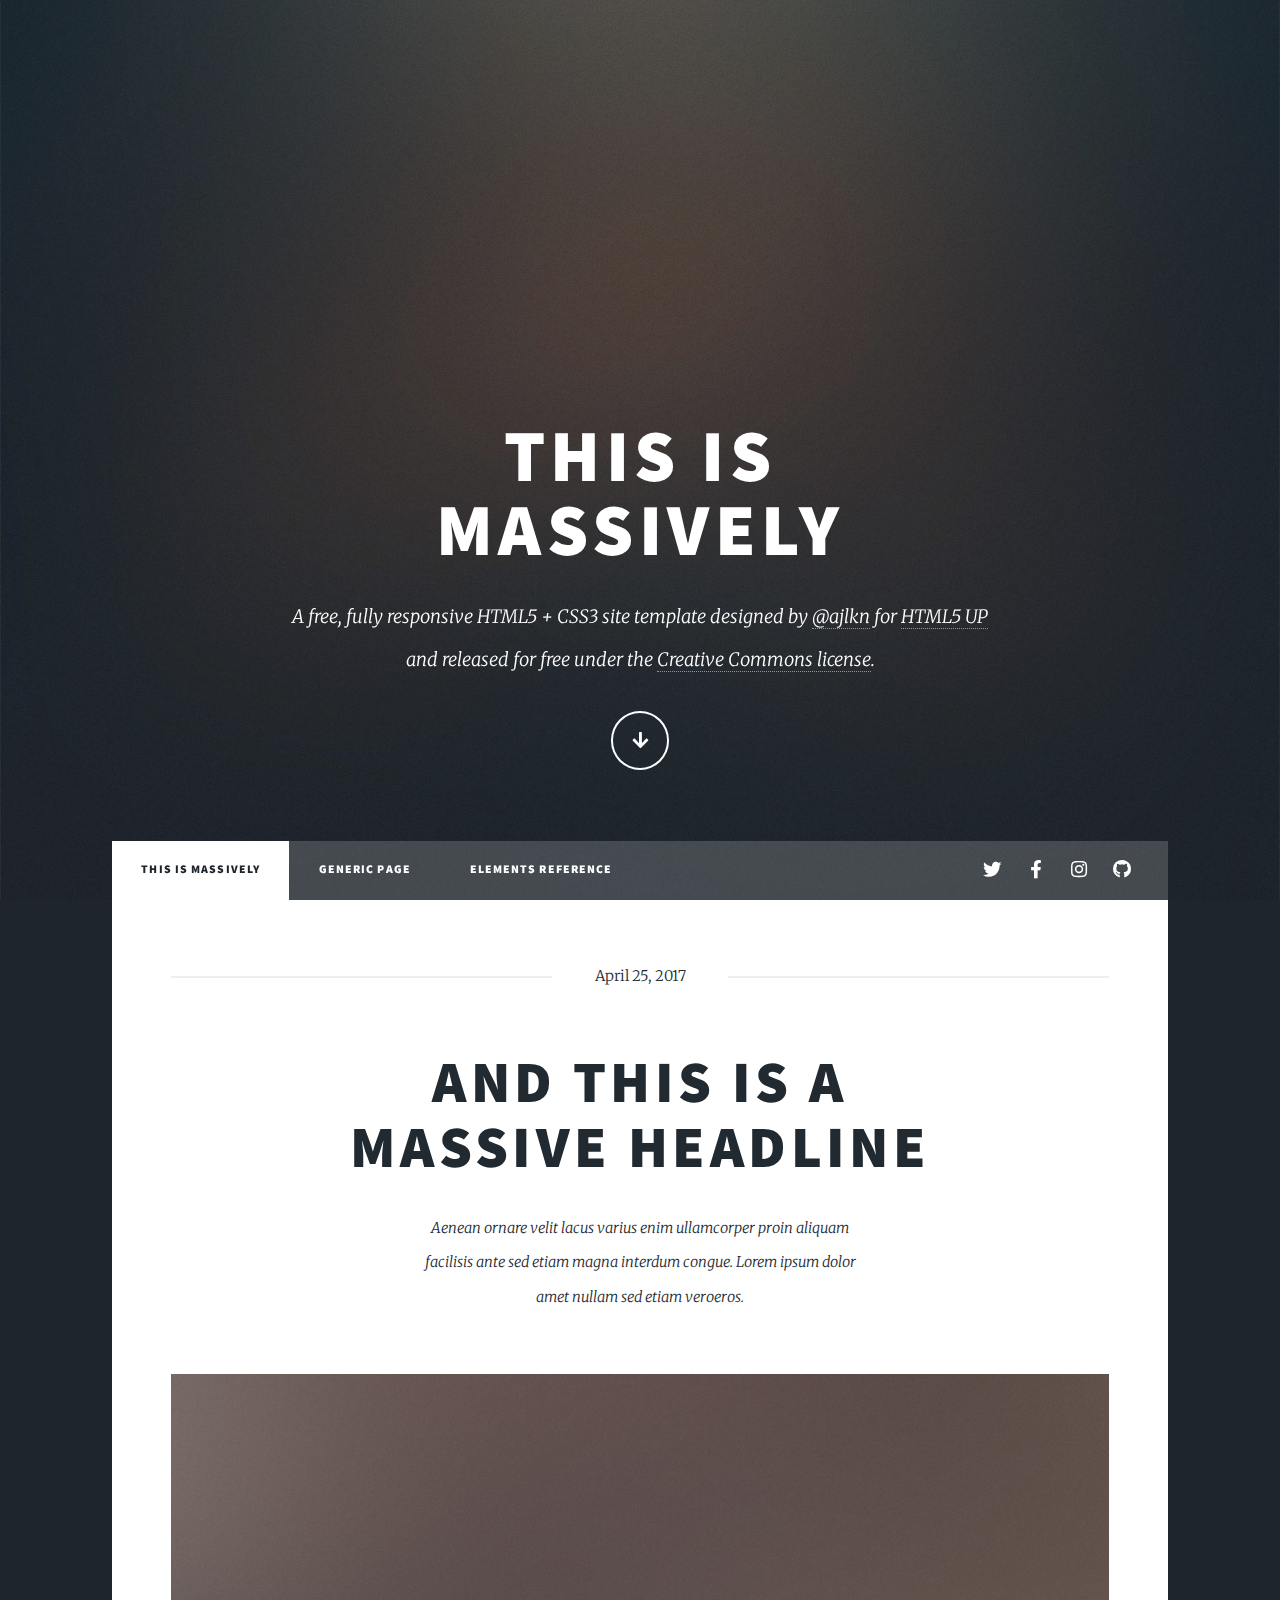
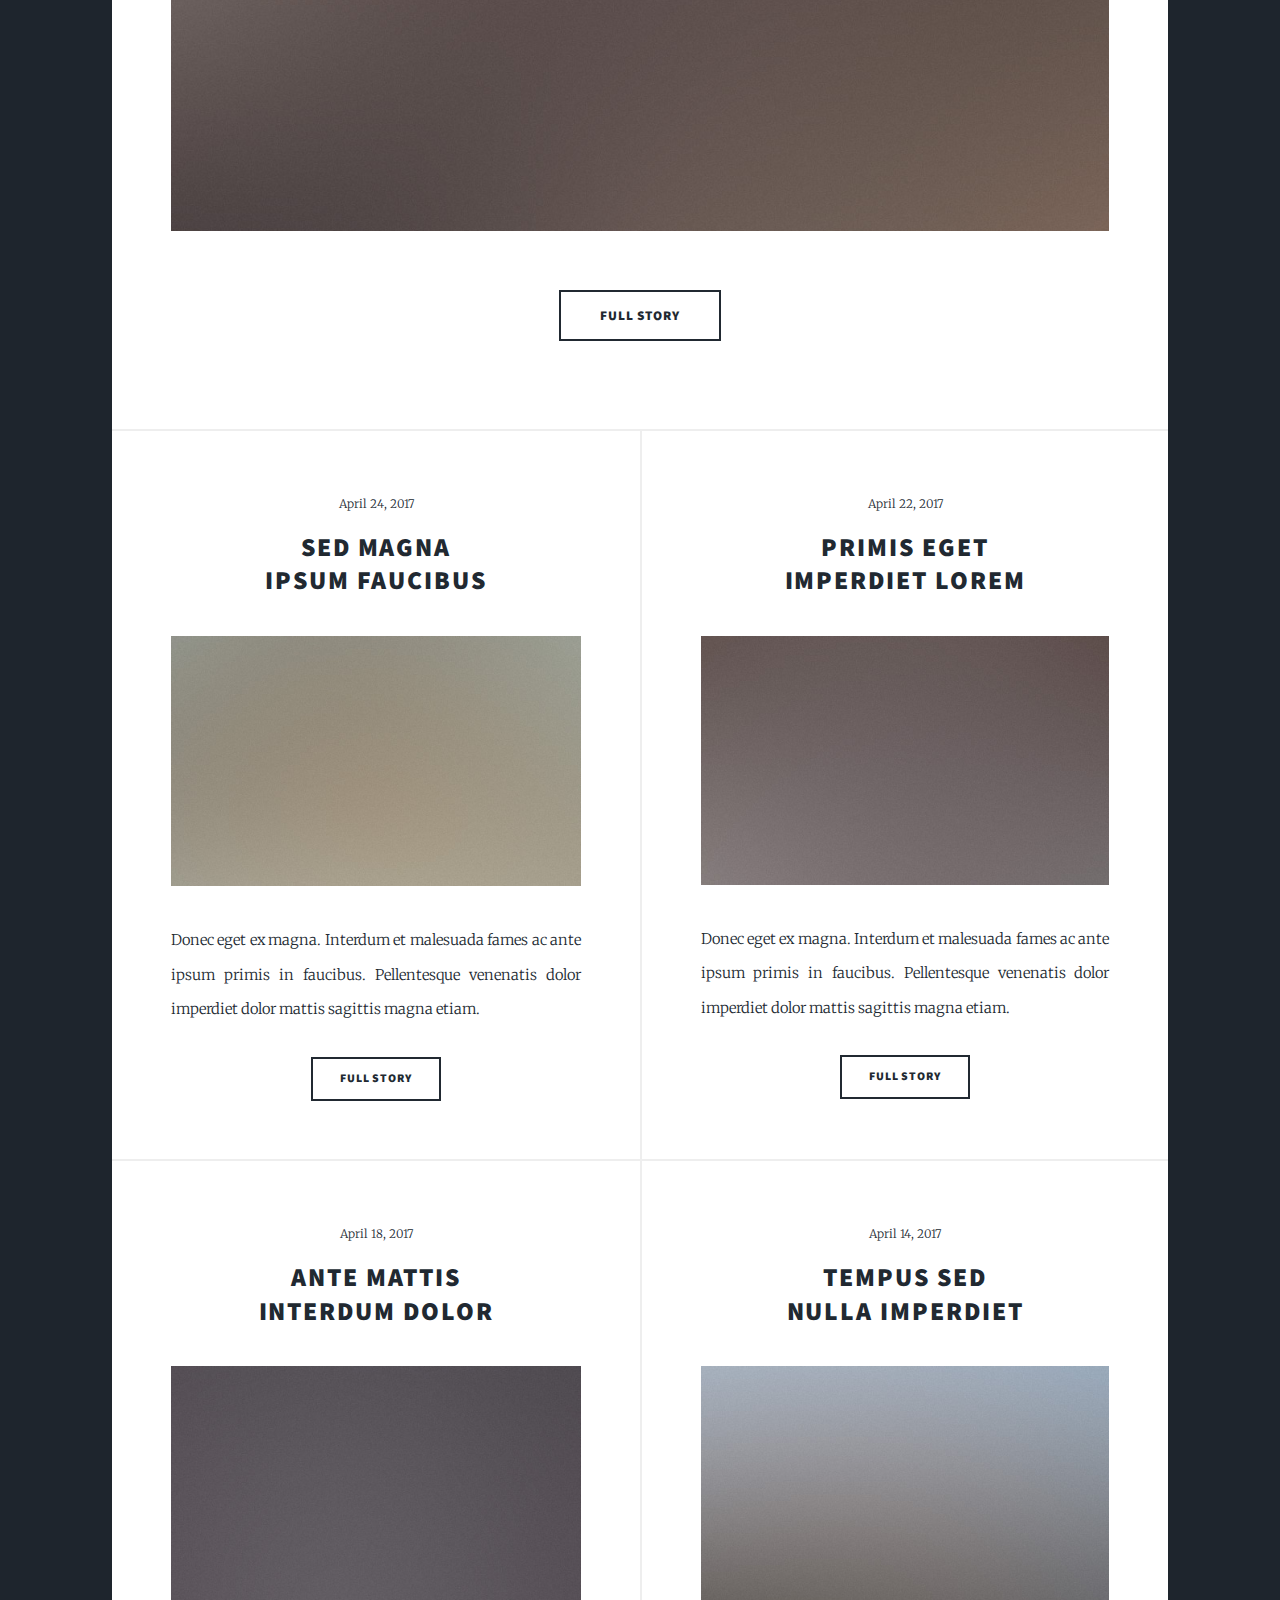
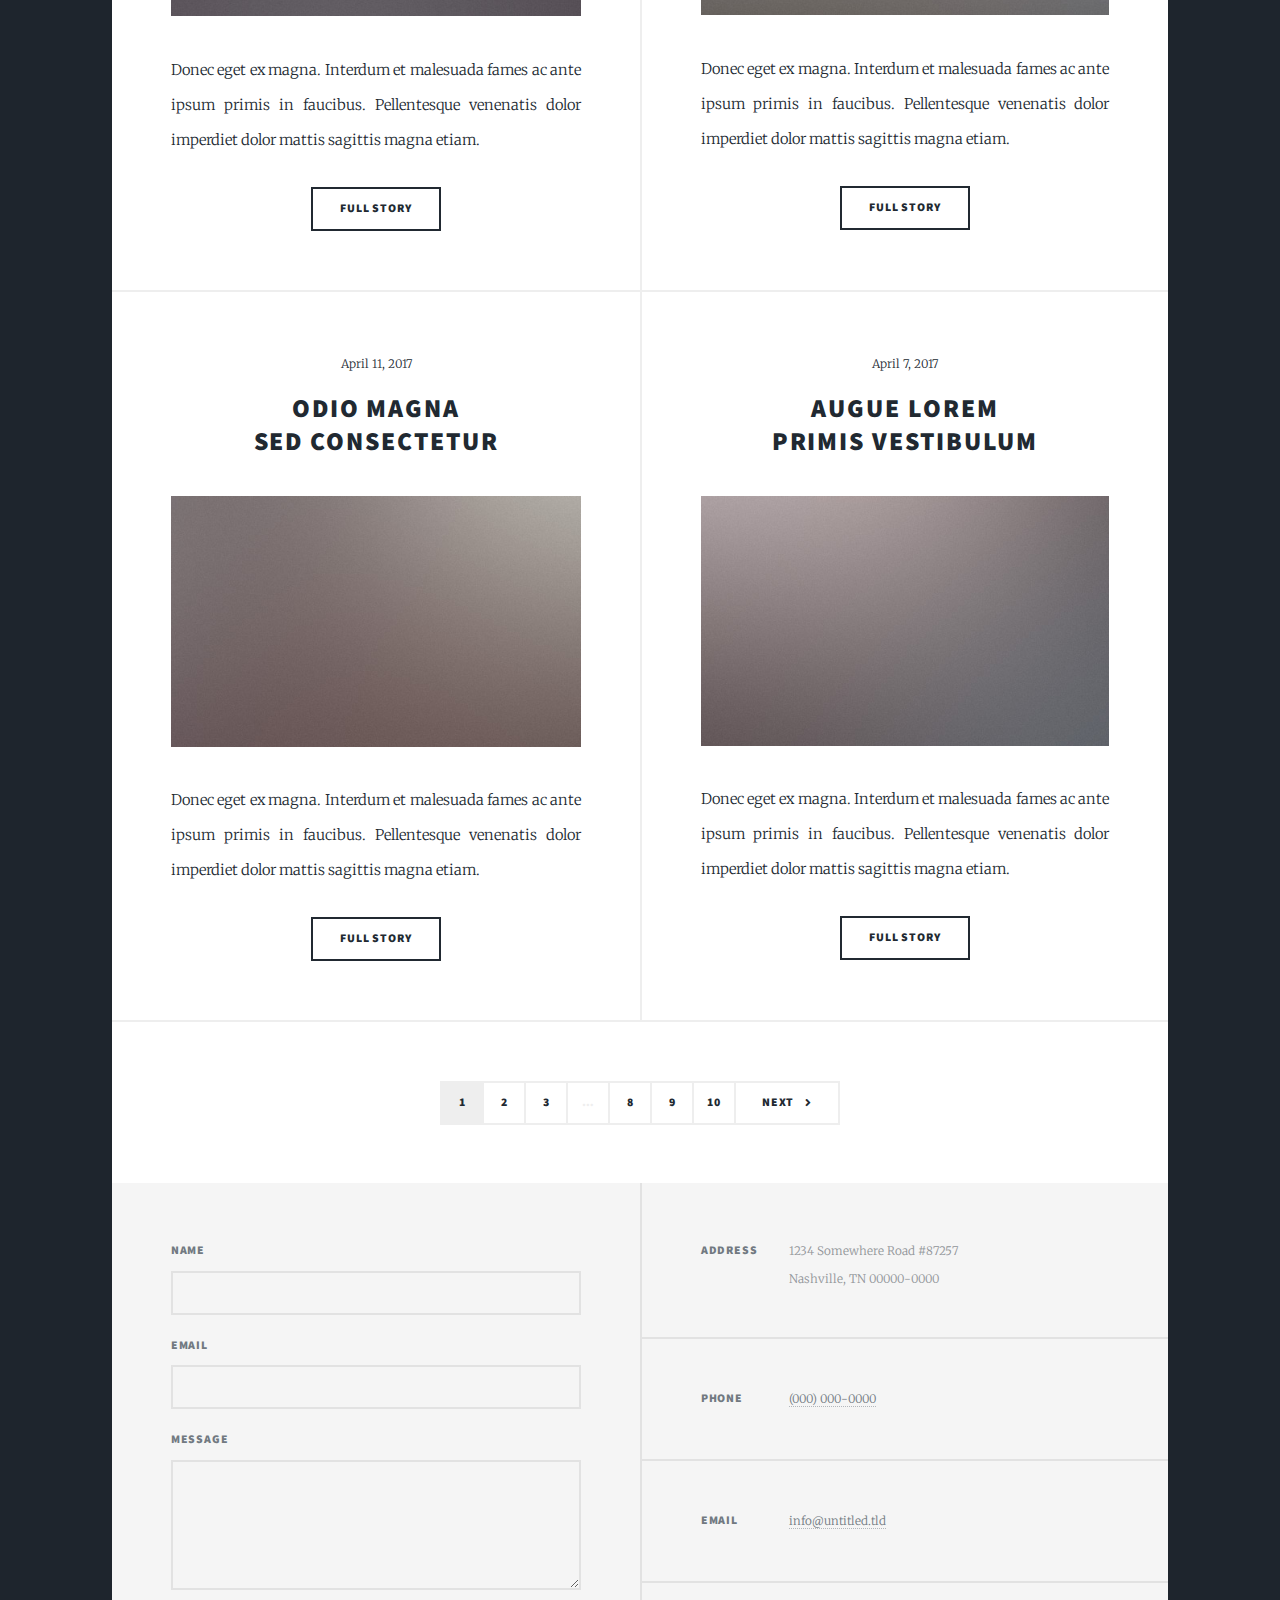
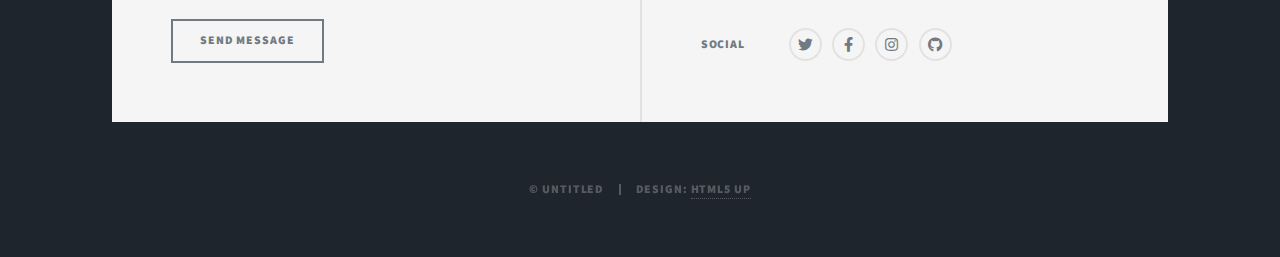
==== index.html @ 1dd51a82 "initial commit" ====
<!DOCTYPE HTML>
<!--
	Massively by HTML5 UP
	html5up.net | @ajlkn
	Free for personal and commercial use under the CCA 3.0 license (html5up.net/license)
-->
<html>
	<head>
		<title>Massively by HTML5 UP</title>
		<meta charset="utf-8" />
		<meta name="viewport" content="width=device-width, initial-scale=1, user-scalable=no" />
		<link rel="stylesheet" href="assets/css/main.css" />
		<noscript><link rel="stylesheet" href="assets/css/noscript.css" /></noscript>
	</head>
	<body class="is-preload">

		<!-- Wrapper -->
			<div id="wrapper" class="fade-in">

				<!-- Intro -->
					<div id="intro">
						<h1>This is<br />
						Massively</h1>
						<p>A free, fully responsive HTML5 + CSS3 site template designed by <a href="https://twitter.com/ajlkn">@ajlkn</a> for <a href="https://html5up.net">HTML5 UP</a><br />
						and released for free under the <a href="https://html5up.net/license">Creative Commons license</a>.</p>
						<ul class="actions">
							<li><a href="#header" class="button icon solid solo fa-arrow-down scrolly">Continue</a></li>
						</ul>
					</div>

				<!-- Header -->
					<header id="header">
						<a href="index.html" class="logo">Massively</a>
					</header>

				<!-- Nav -->
					<nav id="nav">
						<ul class="links">
							<li class="active"><a href="index.html">This is Massively</a></li>
							<li><a href="generic.html">Generic Page</a></li>
							<li><a href="elements.html">Elements Reference</a></li>
						</ul>
						<ul class="icons">
							<li><a href="#" class="icon brands fa-twitter"><span class="label">Twitter</span></a></li>
							<li><a href="#" class="icon brands fa-facebook-f"><span class="label">Facebook</span></a></li>
							<li><a href="#" class="icon brands fa-instagram"><span class="label">Instagram</span></a></li>
							<li><a href="#" class="icon brands fa-github"><span class="label">GitHub</span></a></li>
						</ul>
					</nav>

				<!-- Main -->
					<div id="main">

						<!-- Featured Post -->
							<article class="post featured">
								<header class="major">
									<span class="date">April 25, 2017</span>
									<h2><a href="#">And this is a<br />
									massive headline</a></h2>
									<p>Aenean ornare velit lacus varius enim ullamcorper proin aliquam<br />
									facilisis ante sed etiam magna interdum congue. Lorem ipsum dolor<br />
									amet nullam sed etiam veroeros.</p>
								</header>
								<a href="#" class="image main"><img src="images/pic01.jpg" alt="" /></a>
								<ul class="actions special">
									<li><a href="#" class="button large">Full Story</a></li>
								</ul>
							</article>

						<!-- Posts -->
							<section class="posts">
								<article>
									<header>
										<span class="date">April 24, 2017</span>
										<h2><a href="#">Sed magna<br />
										ipsum faucibus</a></h2>
									</header>
									<a href="#" class="image fit"><img src="images/pic02.jpg" alt="" /></a>
									<p>Donec eget ex magna. Interdum et malesuada fames ac ante ipsum primis in faucibus. Pellentesque venenatis dolor imperdiet dolor mattis sagittis magna etiam.</p>
									<ul class="actions special">
										<li><a href="#" class="button">Full Story</a></li>
									</ul>
								</article>
								<article>
									<header>
										<span class="date">April 22, 2017</span>
										<h2><a href="#">Primis eget<br />
										imperdiet lorem</a></h2>
									</header>
									<a href="#" class="image fit"><img src="images/pic03.jpg" alt="" /></a>
									<p>Donec eget ex magna. Interdum et malesuada fames ac ante ipsum primis in faucibus. Pellentesque venenatis dolor imperdiet dolor mattis sagittis magna etiam.</p>
									<ul class="actions special">
										<li><a href="#" class="button">Full Story</a></li>
									</ul>
								</article>
								<article>
									<header>
										<span class="date">April 18, 2017</span>
										<h2><a href="#">Ante mattis<br />
										interdum dolor</a></h2>
									</header>
									<a href="#" class="image fit"><img src="images/pic04.jpg" alt="" /></a>
									<p>Donec eget ex magna. Interdum et malesuada fames ac ante ipsum primis in faucibus. Pellentesque venenatis dolor imperdiet dolor mattis sagittis magna etiam.</p>
									<ul class="actions special">
										<li><a href="#" class="button">Full Story</a></li>
									</ul>
								</article>
								<article>
									<header>
										<span class="date">April 14, 2017</span>
										<h2><a href="#">Tempus sed<br />
										nulla imperdiet</a></h2>
									</header>
									<a href="#" class="image fit"><img src="images/pic05.jpg" alt="" /></a>
									<p>Donec eget ex magna. Interdum et malesuada fames ac ante ipsum primis in faucibus. Pellentesque venenatis dolor imperdiet dolor mattis sagittis magna etiam.</p>
									<ul class="actions special">
										<li><a href="#" class="button">Full Story</a></li>
									</ul>
								</article>
								<article>
									<header>
										<span class="date">April 11, 2017</span>
										<h2><a href="#">Odio magna<br />
										sed consectetur</a></h2>
									</header>
									<a href="#" class="image fit"><img src="images/pic06.jpg" alt="" /></a>
									<p>Donec eget ex magna. Interdum et malesuada fames ac ante ipsum primis in faucibus. Pellentesque venenatis dolor imperdiet dolor mattis sagittis magna etiam.</p>
									<ul class="actions special">
										<li><a href="#" class="button">Full Story</a></li>
									</ul>
								</article>
								<article>
									<header>
										<span class="date">April 7, 2017</span>
										<h2><a href="#">Augue lorem<br />
										primis vestibulum</a></h2>
									</header>
									<a href="#" class="image fit"><img src="images/pic07.jpg" alt="" /></a>
									<p>Donec eget ex magna. Interdum et malesuada fames ac ante ipsum primis in faucibus. Pellentesque venenatis dolor imperdiet dolor mattis sagittis magna etiam.</p>
									<ul class="actions special">
										<li><a href="#" class="button">Full Story</a></li>
									</ul>
								</article>
							</section>

						<!-- Footer -->
							<footer>
								<div class="pagination">
									<!--<a href="#" class="previous">Prev</a>-->
									<a href="#" class="page active">1</a>
									<a href="#" class="page">2</a>
									<a href="#" class="page">3</a>
									<span class="extra">&hellip;</span>
									<a href="#" class="page">8</a>
									<a href="#" class="page">9</a>
									<a href="#" class="page">10</a>
									<a href="#" class="next">Next</a>
								</div>
							</footer>

					</div>

				<!-- Footer -->
					<footer id="footer">
						<section>
							<form method="post" action="#">
								<div class="fields">
									<div class="field">
										<label for="name">Name</label>
										<input type="text" name="name" id="name" />
									</div>
									<div class="field">
										<label for="email">Email</label>
										<input type="text" name="email" id="email" />
									</div>
									<div class="field">
										<label for="message">Message</label>
										<textarea name="message" id="message" rows="3"></textarea>
									</div>
								</div>
								<ul class="actions">
									<li><input type="submit" value="Send Message" /></li>
								</ul>
							</form>
						</section>
						<section class="split contact">
							<section class="alt">
								<h3>Address</h3>
								<p>1234 Somewhere Road #87257<br />
								Nashville, TN 00000-0000</p>
							</section>
							<section>
								<h3>Phone</h3>
								<p><a href="#">(000) 000-0000</a></p>
							</section>
							<section>
								<h3>Email</h3>
								<p><a href="#">info@untitled.tld</a></p>
							</section>
							<section>
								<h3>Social</h3>
								<ul class="icons alt">
									<li><a href="#" class="icon brands alt fa-twitter"><span class="label">Twitter</span></a></li>
									<li><a href="#" class="icon brands alt fa-facebook-f"><span class="label">Facebook</span></a></li>
									<li><a href="#" class="icon brands alt fa-instagram"><span class="label">Instagram</span></a></li>
									<li><a href="#" class="icon brands alt fa-github"><span class="label">GitHub</span></a></li>
								</ul>
							</section>
						</section>
					</footer>

				<!-- Copyright -->
					<div id="copyright">
						<ul><li>&copy; Untitled</li><li>Design: <a href="https://html5up.net">HTML5 UP</a></li></ul>
					</div>

			</div>

		<!-- Scripts -->
			<script src="assets/js/jquery.min.js"></script>
			<script src="assets/js/jquery.scrollex.min.js"></script>
			<script src="assets/js/jquery.scrolly.min.js"></script>
			<script src="assets/js/browser.min.js"></script>
			<script src="assets/js/breakpoints.min.js"></script>
			<script src="assets/js/util.js"></script>
			<script src="assets/js/main.js"></script>

	</body>
</html>
---- assets/css/main.css ----
@import url(fontawesome-all.min.css);
@import url("https://fonts.googleapis.com/css?family=Merriweather:300,700,300italic,700italic|Source+Sans+Pro:900");

/*
	Massively by HTML5 UP
	html5up.net | @ajlkn
	Free for personal and commercial use under the CCA 3.0 license (html5up.net/license)
*/

html, body, div, span, applet, object,
iframe, h1, h2, h3, h4, h5, h6, p, blockquote,
pre, a, abbr, acronym, address, big, cite,
code, del, dfn, em, img, ins, kbd, q, s, samp,
small, strike, strong, sub, sup, tt, var, b,
u, i, center, dl, dt, dd, ol, ul, li, fieldset,
form, label, legend, table, caption, tbody,
tfoot, thead, tr, th, td, article, aside,
canvas, details, embed, figure, figcaption,
footer, header, hgroup, menu, nav, output, ruby,
section, summary, time, mark, audio, video {
	margin: 0;
	padding: 0;
	border: 0;
	font-size: 100%;
	font: inherit;
	vertical-align: baseline;}

article, aside, details, figcaption, figure,
footer, header, hgroup, menu, nav, section {
	display: block;}

body {
	line-height: 1;
}

ol, ul {
	list-style: none;
}

blockquote, q {
	quotes: none;
}

	blockquote:before, blockquote:after, q:before, q:after {
		content: '';
		content: none;
	}

table {
	border-collapse: collapse;
	border-spacing: 0;
}

body {
	-webkit-text-size-adjust: none;
}

mark {
	background-color: transparent;
	color: inherit;
}

input::-moz-focus-inner {
	border: 0;
	padding: 0;
}

input, select, textarea {
	-moz-appearance: none;
	-webkit-appearance: none;
	-ms-appearance: none;
	appearance: none;
}

/* Basic */

	@-ms-viewport {
		width: device-width;
	}

	body {
		-ms-overflow-style: scrollbar;
	}

	@media screen and (max-width: 480px) {

		html, body {
			min-width: 320px;
		}

	}

	html {
		box-sizing: border-box;
	}

	*, *:before, *:after {
		box-sizing: inherit;
	}

	body {
		background-color: #1e252d;
	}

		body.is-preload *, body.is-preload *:before, body.is-preload *:after {
			-moz-animation: none !important;
			-webkit-animation: none !important;
			-ms-animation: none !important;
			animation: none !important;
			-moz-transition: none !important;
			-webkit-transition: none !important;
			-ms-transition: none !important;
			transition: none !important;
		}

/* Type */

	html {
		font-size: 16pt;
	}

		@media screen and (max-width: 1680px) {

			html {
				font-size: 12pt;
			}

		}

		@media screen and (max-width: 1280px) {

			html {
				font-size: 11pt;
			}

		}

		@media screen and (max-width: 360px) {

			html {
				font-size: 10pt;
			}

		}

	body {
		color: #212931;
	}

	body, input, select, textarea {
		font-family: "Merriweather", Georgia, serif;
		font-weight: 300;
		font-size: 1rem;
		line-height: 2.375;
	}

	a {
		-moz-transition: color 0.2s ease-in-out, background-color 0.2s ease-in-out, border-color 0.2s ease-in-out, box-shadow 0.2s ease-in-out;
		-webkit-transition: color 0.2s ease-in-out, background-color 0.2s ease-in-out, border-color 0.2s ease-in-out, box-shadow 0.2s ease-in-out;
		-ms-transition: color 0.2s ease-in-out, background-color 0.2s ease-in-out, border-color 0.2s ease-in-out, box-shadow 0.2s ease-in-out;
		transition: color 0.2s ease-in-out, background-color 0.2s ease-in-out, border-color 0.2s ease-in-out, box-shadow 0.2s ease-in-out;
		border-bottom: dotted 1px;
		text-decoration: none;
	}

		a:hover {
			border-bottom-color: transparent;
		}

	strong, b {
		font-weight: 600;
	}

	em, i {
		font-style: italic;
	}

	p {
		text-align: justify;
		margin: 0 0 2rem 0;
	}

	h1, h2, h3, h4, h5, h6 {
		font-family: "Source Sans Pro", Helvetica, sans-serif;
		font-weight: 900;
		line-height: 1.5;
		letter-spacing: 0.075em;
		text-transform: uppercase;
		margin: 0 0 1rem 0;
	}

		h1 a, h2 a, h3 a, h4 a, h5 a, h6 a {
			border-bottom: 0;
			color: inherit;
			text-decoration: none;
		}

	h1 {
		font-size: 4rem;
		line-height: 1.1;
		margin: 0 0 2rem 0;
	}

	h2 {
		font-size: 1.75rem;
		line-height: 1.3;
		margin: 0 0 1.5rem 0;
	}

	h3 {
		font-size: 1.25rem;
		margin: 0 0 1.5rem 0;
	}

	h4 {
		font-size: 1rem;
	}

	h5 {
		font-size: 0.9rem;
	}

	h6 {
		font-size: 0.8rem;
	}

	sub {
		font-size: 0.8rem;
		position: relative;
		top: 0.5rem;
	}

	sup {
		font-size: 0.8rem;
		position: relative;
		top: -0.5rem;
	}

	blockquote {
		border-left: solid 4px;
		font-style: italic;
		margin: 0 0 2rem 0;
		padding: 0.5rem 0 0.5rem 2rem;
	}

	code {
		border: solid 2px;
		font-family: "Courier New", monospace;
		font-size: 0.9rem;
		margin: 0 0.25rem;
		padding: 0.25rem 0.65rem;
	}

	pre {
		-webkit-overflow-scrolling: touch;
		font-family: "Courier New", monospace;
		font-size: 0.9rem;
		margin: 0 0 2rem 0;
	}

		pre code {
			display: block;
			line-height: 1.75;
			padding: 1rem 1.5rem;
			overflow-x: auto;
		}

	hr {
		border: 0;
		border-bottom: solid 2px;
		margin: 3rem 0;
	}

		hr.major {
			margin: 5rem 0;
		}

	.align-left {
		text-align: left;
	}

	.align-center {
		text-align: center;
	}

	.align-right {
		text-align: right;
	}

	input, select, textarea {
		color: #212931;
	}

	a {
		color: #212931;
		border-bottom-color: rgba(33, 41, 49, 0.5);
	}

		a:hover {
			border-bottom-color: transparent;
			color: #18bfef !important;
		}

	strong, b {
		color: #212931;
	}

	h1, h2, h3, h4, h5, h6 {
		color: #212931;
	}

	blockquote {
		border-left-color: #eeeeee;
	}

	code {
		background: rgba(220, 220, 220, 0.25);
		border-color: #eeeeee;
	}

	hr {
		border-bottom-color: #eeeeee;
	}

/* Row */

	.row {
		display: flex;
		flex-wrap: wrap;
		box-sizing: border-box;
		align-items: stretch;
	}

		.row > * {
			box-sizing: border-box;
		}

		.row.gtr-uniform > * > :last-child {
			margin-bottom: 0;
		}

		.row.aln-left {
			justify-content: flex-start;
		}

		.row.aln-center {
			justify-content: center;
		}

		.row.aln-right {
			justify-content: flex-end;
		}

		.row.aln-top {
			align-items: flex-start;
		}

		.row.aln-middle {
			align-items: center;
		}

		.row.aln-bottom {
			align-items: flex-end;
		}

		.row > .imp {
			order: -1;
		}

		.row > .col-1 {
			width: 8.33333%;
		}

		.row > .off-1 {
			margin-left: 8.33333%;
		}

		.row > .col-2 {
			width: 16.66667%;
		}

		.row > .off-2 {
			margin-left: 16.66667%;
		}

		.row > .col-3 {
			width: 25%;
		}

		.row > .off-3 {
			margin-left: 25%;
		}

		.row > .col-4 {
			width: 33.33333%;
		}

		.row > .off-4 {
			margin-left: 33.33333%;
		}

		.row > .col-5 {
			width: 41.66667%;
		}

		.row > .off-5 {
			margin-left: 41.66667%;
		}

		.row > .col-6 {
			width: 50%;
		}

		.row > .off-6 {
			margin-left: 50%;
		}

		.row > .col-7 {
			width: 58.33333%;
		}

		.row > .off-7 {
			margin-left: 58.33333%;
		}

		.row > .col-8 {
			width: 66.66667%;
		}

		.row > .off-8 {
			margin-left: 66.66667%;
		}

		.row > .col-9 {
			width: 75%;
		}

		.row > .off-9 {
			margin-left: 75%;
		}

		.row > .col-10 {
			width: 83.33333%;
		}

		.row > .off-10 {
			margin-left: 83.33333%;
		}

		.row > .col-11 {
			width: 91.66667%;
		}

		.row > .off-11 {
			margin-left: 91.66667%;
		}

		.row > .col-12 {
			width: 100%;
		}

		.row > .off-12 {
			margin-left: 100%;
		}

		.row.gtr-0 {
			margin-top: 0;
			margin-left: 0rem;
		}

			.row.gtr-0 > * {
				padding: 0 0 0 0rem;
			}

			.row.gtr-0.gtr-uniform {
				margin-top: 0rem;
			}

				.row.gtr-0.gtr-uniform > * {
					padding-top: 0rem;
				}

		.row.gtr-25 {
			margin-top: 0;
			margin-left: -0.375rem;
		}

			.row.gtr-25 > * {
				padding: 0 0 0 0.375rem;
			}

			.row.gtr-25.gtr-uniform {
				margin-top: -0.375rem;
			}

				.row.gtr-25.gtr-uniform > * {
					padding-top: 0.375rem;
				}

		.row.gtr-50 {
			margin-top: 0;
			margin-left: -0.75rem;
		}

			.row.gtr-50 > * {
				padding: 0 0 0 0.75rem;
			}

			.row.gtr-50.gtr-uniform {
				margin-top: -0.75rem;
			}

				.row.gtr-50.gtr-uniform > * {
					padding-top: 0.75rem;
				}

		.row {
			margin-top: 0;
			margin-left: -1.5rem;
		}

			.row > * {
				padding: 0 0 0 1.5rem;
			}

			.row.gtr-uniform {
				margin-top: -1.5rem;
			}

				.row.gtr-uniform > * {
					padding-top: 1.5rem;
				}

		.row.gtr-150 {
			margin-top: 0;
			margin-left: -2.25rem;
		}

			.row.gtr-150 > * {
				padding: 0 0 0 2.25rem;
			}

			.row.gtr-150.gtr-uniform {
				margin-top: -2.25rem;
			}

				.row.gtr-150.gtr-uniform > * {
					padding-top: 2.25rem;
				}

		.row.gtr-200 {
			margin-top: 0;
			margin-left: -3rem;
		}

			.row.gtr-200 > * {
				padding: 0 0 0 3rem;
			}

			.row.gtr-200.gtr-uniform {
				margin-top: -3rem;
			}

				.row.gtr-200.gtr-uniform > * {
					padding-top: 3rem;
				}

		@media screen and (max-width: 1680px) {

			.row {
				display: flex;
				flex-wrap: wrap;
				box-sizing: border-box;
				align-items: stretch;
			}

				.row > * {
					box-sizing: border-box;
				}

				.row.gtr-uniform > * > :last-child {
					margin-bottom: 0;
				}

				.row.aln-left {
					justify-content: flex-start;
				}

				.row.aln-center {
					justify-content: center;
				}

				.row.aln-right {
					justify-content: flex-end;
				}

				.row.aln-top {
					align-items: flex-start;
				}

				.row.aln-middle {
					align-items: center;
				}

				.row.aln-bottom {
					align-items: flex-end;
				}

				.row > .imp-xlarge {
					order: -1;
				}

				.row > .col-1-xlarge {
					width: 8.33333%;
				}

				.row > .off-1-xlarge {
					margin-left: 8.33333%;
				}

				.row > .col-2-xlarge {
					width: 16.66667%;
				}

				.row > .off-2-xlarge {
					margin-left: 16.66667%;
				}

				.row > .col-3-xlarge {
					width: 25%;
				}

				.row > .off-3-xlarge {
					margin-left: 25%;
				}

				.row > .col-4-xlarge {
					width: 33.33333%;
				}

				.row > .off-4-xlarge {
					margin-left: 33.33333%;
				}

				.row > .col-5-xlarge {
					width: 41.66667%;
				}

				.row > .off-5-xlarge {
					margin-left: 41.66667%;
				}

				.row > .col-6-xlarge {
					width: 50%;
				}

				.row > .off-6-xlarge {
					margin-left: 50%;
				}

				.row > .col-7-xlarge {
					width: 58.33333%;
				}

				.row > .off-7-xlarge {
					margin-left: 58.33333%;
				}

				.row > .col-8-xlarge {
					width: 66.66667%;
				}

				.row > .off-8-xlarge {
					margin-left: 66.66667%;
				}

				.row > .col-9-xlarge {
					width: 75%;
				}

				.row > .off-9-xlarge {
					margin-left: 75%;
				}

				.row > .col-10-xlarge {
					width: 83.33333%;
				}

				.row > .off-10-xlarge {
					margin-left: 83.33333%;
				}

				.row > .col-11-xlarge {
					width: 91.66667%;
				}

				.row > .off-11-xlarge {
					margin-left: 91.66667%;
				}

				.row > .col-12-xlarge {
					width: 100%;
				}

				.row > .off-12-xlarge {
					margin-left: 100%;
				}

				.row.gtr-0 {
					margin-top: 0;
					margin-left: 0rem;
				}

					.row.gtr-0 > * {
						padding: 0 0 0 0rem;
					}

					.row.gtr-0.gtr-uniform {
						margin-top: 0rem;
					}

						.row.gtr-0.gtr-uniform > * {
							padding-top: 0rem;
						}

				.row.gtr-25 {
					margin-top: 0;
					margin-left: -0.375rem;
				}

					.row.gtr-25 > * {
						padding: 0 0 0 0.375rem;
					}

					.row.gtr-25.gtr-uniform {
						margin-top: -0.375rem;
					}

						.row.gtr-25.gtr-uniform > * {
							padding-top: 0.375rem;
						}

				.row.gtr-50 {
					margin-top: 0;
					margin-left: -0.75rem;
				}

					.row.gtr-50 > * {
						padding: 0 0 0 0.75rem;
					}

					.row.gtr-50.gtr-uniform {
						margin-top: -0.75rem;
					}

						.row.gtr-50.gtr-uniform > * {
							padding-top: 0.75rem;
						}

				.row {
					margin-top: 0;
					margin-left: -1.5rem;
				}

					.row > * {
						padding: 0 0 0 1.5rem;
					}

					.row.gtr-uniform {
						margin-top: -1.5rem;
					}

						.row.gtr-uniform > * {
							padding-top: 1.5rem;
						}

				.row.gtr-150 {
					margin-top: 0;
					margin-left: -2.25rem;
				}

					.row.gtr-150 > * {
						padding: 0 0 0 2.25rem;
					}

					.row.gtr-150.gtr-uniform {
						margin-top: -2.25rem;
					}

						.row.gtr-150.gtr-uniform > * {
							padding-top: 2.25rem;
						}

				.row.gtr-200 {
					margin-top: 0;
					margin-left: -3rem;
				}

					.row.gtr-200 > * {
						padding: 0 0 0 3rem;
					}

					.row.gtr-200.gtr-uniform {
						margin-top: -3rem;
					}

						.row.gtr-200.gtr-uniform > * {
							padding-top: 3rem;
						}

		}

		@media screen and (max-width: 1280px) {

			.row {
				display: flex;
				flex-wrap: wrap;
				box-sizing: border-box;
				align-items: stretch;
			}

				.row > * {
					box-sizing: border-box;
				}

				.row.gtr-uniform > * > :last-child {
					margin-bottom: 0;
				}

				.row.aln-left {
					justify-content: flex-start;
				}

				.row.aln-center {
					justify-content: center;
				}

				.row.aln-right {
					justify-content: flex-end;
				}

				.row.aln-top {
					align-items: flex-start;
				}

				.row.aln-middle {
					align-items: center;
				}

				.row.aln-bottom {
					align-items: flex-end;
				}

				.row > .imp-large {
					order: -1;
				}

				.row > .col-1-large {
					width: 8.33333%;
				}

				.row > .off-1-large {
					margin-left: 8.33333%;
				}

				.row > .col-2-large {
					width: 16.66667%;
				}

				.row > .off-2-large {
					margin-left: 16.66667%;
				}

				.row > .col-3-large {
					width: 25%;
				}

				.row > .off-3-large {
					margin-left: 25%;
				}

				.row > .col-4-large {
					width: 33.33333%;
				}

				.row > .off-4-large {
					margin-left: 33.33333%;
				}

				.row > .col-5-large {
					width: 41.66667%;
				}

				.row > .off-5-large {
					margin-left: 41.66667%;
				}

				.row > .col-6-large {
					width: 50%;
				}

				.row > .off-6-large {
					margin-left: 50%;
				}

				.row > .col-7-large {
					width: 58.33333%;
				}

				.row > .off-7-large {
					margin-left: 58.33333%;
				}

				.row > .col-8-large {
					width: 66.66667%;
				}

				.row > .off-8-large {
					margin-left: 66.66667%;
				}

				.row > .col-9-large {
					width: 75%;
				}

				.row > .off-9-large {
					margin-left: 75%;
				}

				.row > .col-10-large {
					width: 83.33333%;
				}

				.row > .off-10-large {
					margin-left: 83.33333%;
				}

				.row > .col-11-large {
					width: 91.66667%;
				}

				.row > .off-11-large {
					margin-left: 91.66667%;
				}

				.row > .col-12-large {
					width: 100%;
				}

				.row > .off-12-large {
					margin-left: 100%;
				}

				.row.gtr-0 {
					margin-top: 0;
					margin-left: 0rem;
				}

					.row.gtr-0 > * {
						padding: 0 0 0 0rem;
					}

					.row.gtr-0.gtr-uniform {
						margin-top: 0rem;
					}

						.row.gtr-0.gtr-uniform > * {
							padding-top: 0rem;
						}

				.row.gtr-25 {
					margin-top: 0;
					margin-left: -0.375rem;
				}

					.row.gtr-25 > * {
						padding: 0 0 0 0.375rem;
					}

					.row.gtr-25.gtr-uniform {
						margin-top: -0.375rem;
					}

						.row.gtr-25.gtr-uniform > * {
							padding-top: 0.375rem;
						}

				.row.gtr-50 {
					margin-top: 0;
					margin-left: -0.75rem;
				}

					.row.gtr-50 > * {
						padding: 0 0 0 0.75rem;
					}

					.row.gtr-50.gtr-uniform {
						margin-top: -0.75rem;
					}

						.row.gtr-50.gtr-uniform > * {
							padding-top: 0.75rem;
						}

				.row {
					margin-top: 0;
					margin-left: -1.5rem;
				}

					.row > * {
						padding: 0 0 0 1.5rem;
					}

					.row.gtr-uniform {
						margin-top: -1.5rem;
					}

						.row.gtr-uniform > * {
							padding-top: 1.5rem;
						}

				.row.gtr-150 {
					margin-top: 0;
					margin-left: -2.25rem;
				}

					.row.gtr-150 > * {
						padding: 0 0 0 2.25rem;
					}

					.row.gtr-150.gtr-uniform {
						margin-top: -2.25rem;
					}

						.row.gtr-150.gtr-uniform > * {
							padding-top: 2.25rem;
						}

				.row.gtr-200 {
					margin-top: 0;
					margin-left: -3rem;
				}

					.row.gtr-200 > * {
						padding: 0 0 0 3rem;
					}

					.row.gtr-200.gtr-uniform {
						margin-top: -3rem;
					}

						.row.gtr-200.gtr-uniform > * {
							padding-top: 3rem;
						}

		}

		@media screen and (max-width: 980px) {

			.row {
				display: flex;
				flex-wrap: wrap;
				box-sizing: border-box;
				align-items: stretch;
			}

				.row > * {
					box-sizing: border-box;
				}

				.row.gtr-uniform > * > :last-child {
					margin-bottom: 0;
				}

				.row.aln-left {
					justify-content: flex-start;
				}

				.row.aln-center {
					justify-content: center;
				}

				.row.aln-right {
					justify-content: flex-end;
				}

				.row.aln-top {
					align-items: flex-start;
				}

				.row.aln-middle {
					align-items: center;
				}

				.row.aln-bottom {
					align-items: flex-end;
				}

				.row > .imp-medium {
					order: -1;
				}

				.row > .col-1-medium {
					width: 8.33333%;
				}

				.row > .off-1-medium {
					margin-left: 8.33333%;
				}

				.row > .col-2-medium {
					width: 16.66667%;
				}

				.row > .off-2-medium {
					margin-left: 16.66667%;
				}

				.row > .col-3-medium {
					width: 25%;
				}

				.row > .off-3-medium {
					margin-left: 25%;
				}

				.row > .col-4-medium {
					width: 33.33333%;
				}

				.row > .off-4-medium {
					margin-left: 33.33333%;
				}

				.row > .col-5-medium {
					width: 41.66667%;
				}

				.row > .off-5-medium {
					margin-left: 41.66667%;
				}

				.row > .col-6-medium {
					width: 50%;
				}

				.row > .off-6-medium {
					margin-left: 50%;
				}

				.row > .col-7-medium {
					width: 58.33333%;
				}

				.row > .off-7-medium {
					margin-left: 58.33333%;
				}

				.row > .col-8-medium {
					width: 66.66667%;
				}

				.row > .off-8-medium {
					margin-left: 66.66667%;
				}

				.row > .col-9-medium {
					width: 75%;
				}

				.row > .off-9-medium {
					margin-left: 75%;
				}

				.row > .col-10-medium {
					width: 83.33333%;
				}

				.row > .off-10-medium {
					margin-left: 83.33333%;
				}

				.row > .col-11-medium {
					width: 91.66667%;
				}

				.row > .off-11-medium {
					margin-left: 91.66667%;
				}

				.row > .col-12-medium {
					width: 100%;
				}

				.row > .off-12-medium {
					margin-left: 100%;
				}

				.row.gtr-0 {
					margin-top: 0;
					margin-left: 0rem;
				}

					.row.gtr-0 > * {
						padding: 0 0 0 0rem;
					}

					.row.gtr-0.gtr-uniform {
						margin-top: 0rem;
					}

						.row.gtr-0.gtr-uniform > * {
							padding-top: 0rem;
						}

				.row.gtr-25 {
					margin-top: 0;
					margin-left: -0.375rem;
				}

					.row.gtr-25 > * {
						padding: 0 0 0 0.375rem;
					}

					.row.gtr-25.gtr-uniform {
						margin-top: -0.375rem;
					}

						.row.gtr-25.gtr-uniform > * {
							padding-top: 0.375rem;
						}

				.row.gtr-50 {
					margin-top: 0;
					margin-left: -0.75rem;
				}

					.row.gtr-50 > * {
						padding: 0 0 0 0.75rem;
					}

					.row.gtr-50.gtr-uniform {
						margin-top: -0.75rem;
					}

						.row.gtr-50.gtr-uniform > * {
							padding-top: 0.75rem;
						}

				.row {
					margin-top: 0;
					margin-left: -1.5rem;
				}

					.row > * {
						padding: 0 0 0 1.5rem;
					}

					.row.gtr-uniform {
						margin-top: -1.5rem;
					}

						.row.gtr-uniform > * {
							padding-top: 1.5rem;
						}

				.row.gtr-150 {
					margin-top: 0;
					margin-left: -2.25rem;
				}

					.row.gtr-150 > * {
						padding: 0 0 0 2.25rem;
					}

					.row.gtr-150.gtr-uniform {
						margin-top: -2.25rem;
					}

						.row.gtr-150.gtr-uniform > * {
							padding-top: 2.25rem;
						}

				.row.gtr-200 {
					margin-top: 0;
					margin-left: -3rem;
				}

					.row.gtr-200 > * {
						padding: 0 0 0 3rem;
					}

					.row.gtr-200.gtr-uniform {
						margin-top: -3rem;
					}

						.row.gtr-200.gtr-uniform > * {
							padding-top: 3rem;
						}

		}

		@media screen and (max-width: 736px) {

			.row {
				display: flex;
				flex-wrap: wrap;
				box-sizing: border-box;
				align-items: stretch;
			}

				.row > * {
					box-sizing: border-box;
				}

				.row.gtr-uniform > * > :last-child {
					margin-bottom: 0;
				}

				.row.aln-left {
					justify-content: flex-start;
				}

				.row.aln-center {
					justify-content: center;
				}

				.row.aln-right {
					justify-content: flex-end;
				}

				.row.aln-top {
					align-items: flex-start;
				}

				.row.aln-middle {
					align-items: center;
				}

				.row.aln-bottom {
					align-items: flex-end;
				}

				.row > .imp-small {
					order: -1;
				}

				.row > .col-1-small {
					width: 8.33333%;
				}

				.row > .off-1-small {
					margin-left: 8.33333%;
				}

				.row > .col-2-small {
					width: 16.66667%;
				}

				.row > .off-2-small {
					margin-left: 16.66667%;
				}

				.row > .col-3-small {
					width: 25%;
				}

				.row > .off-3-small {
					margin-left: 25%;
				}

				.row > .col-4-small {
					width: 33.33333%;
				}

				.row > .off-4-small {
					margin-left: 33.33333%;
				}

				.row > .col-5-small {
					width: 41.66667%;
				}

				.row > .off-5-small {
					margin-left: 41.66667%;
				}

				.row > .col-6-small {
					width: 50%;
				}

				.row > .off-6-small {
					margin-left: 50%;
				}

				.row > .col-7-small {
					width: 58.33333%;
				}

				.row > .off-7-small {
					margin-left: 58.33333%;
				}

				.row > .col-8-small {
					width: 66.66667%;
				}

				.row > .off-8-small {
					margin-left: 66.66667%;
				}

				.row > .col-9-small {
					width: 75%;
				}

				.row > .off-9-small {
					margin-left: 75%;
				}

				.row > .col-10-small {
					width: 83.33333%;
				}

				.row > .off-10-small {
					margin-left: 83.33333%;
				}

				.row > .col-11-small {
					width: 91.66667%;
				}

				.row > .off-11-small {
					margin-left: 91.66667%;
				}

				.row > .col-12-small {
					width: 100%;
				}

				.row > .off-12-small {
					margin-left: 100%;
				}

				.row.gtr-0 {
					margin-top: 0;
					margin-left: 0rem;
				}

					.row.gtr-0 > * {
						padding: 0 0 0 0rem;
					}

					.row.gtr-0.gtr-uniform {
						margin-top: 0rem;
					}

						.row.gtr-0.gtr-uniform > * {
							padding-top: 0rem;
						}

				.row.gtr-25 {
					margin-top: 0;
					margin-left: -0.375rem;
				}

					.row.gtr-25 > * {
						padding: 0 0 0 0.375rem;
					}

					.row.gtr-25.gtr-uniform {
						margin-top: -0.375rem;
					}

						.row.gtr-25.gtr-uniform > * {
							padding-top: 0.375rem;
						}

				.row.gtr-50 {
					margin-top: 0;
					margin-left: -0.75rem;
				}

					.row.gtr-50 > * {
						padding: 0 0 0 0.75rem;
					}

					.row.gtr-50.gtr-uniform {
						margin-top: -0.75rem;
					}

						.row.gtr-50.gtr-uniform > * {
							padding-top: 0.75rem;
						}

				.row {
					margin-top: 0;
					margin-left: -1.5rem;
				}

					.row > * {
						padding: 0 0 0 1.5rem;
					}

					.row.gtr-uniform {
						margin-top: -1.5rem;
					}

						.row.gtr-uniform > * {
							padding-top: 1.5rem;
						}

				.row.gtr-150 {
					margin-top: 0;
					margin-left: -2.25rem;
				}

					.row.gtr-150 > * {
						padding: 0 0 0 2.25rem;
					}

					.row.gtr-150.gtr-uniform {
						margin-top: -2.25rem;
					}

						.row.gtr-150.gtr-uniform > * {
							padding-top: 2.25rem;
						}

				.row.gtr-200 {
					margin-top: 0;
					margin-left: -3rem;
				}

					.row.gtr-200 > * {
						padding: 0 0 0 3rem;
					}

					.row.gtr-200.gtr-uniform {
						margin-top: -3rem;
					}

						.row.gtr-200.gtr-uniform > * {
							padding-top: 3rem;
						}

		}

		@media screen and (max-width: 480px) {

			.row {
				display: flex;
				flex-wrap: wrap;
				box-sizing: border-box;
				align-items: stretch;
			}

				.row > * {
					box-sizing: border-box;
				}

				.row.gtr-uniform > * > :last-child {
					margin-bottom: 0;
				}

				.row.aln-left {
					justify-content: flex-start;
				}

				.row.aln-center {
					justify-content: center;
				}

				.row.aln-right {
					justify-content: flex-end;
				}

				.row.aln-top {
					align-items: flex-start;
				}

				.row.aln-middle {
					align-items: center;
				}

				.row.aln-bottom {
					align-items: flex-end;
				}

				.row > .imp-xsmall {
					order: -1;
				}

				.row > .col-1-xsmall {
					width: 8.33333%;
				}

				.row > .off-1-xsmall {
					margin-left: 8.33333%;
				}

				.row > .col-2-xsmall {
					width: 16.66667%;
				}

				.row > .off-2-xsmall {
					margin-left: 16.66667%;
				}

				.row > .col-3-xsmall {
					width: 25%;
				}

				.row > .off-3-xsmall {
					margin-left: 25%;
				}

				.row > .col-4-xsmall {
					width: 33.33333%;
				}

				.row > .off-4-xsmall {
					margin-left: 33.33333%;
				}

				.row > .col-5-xsmall {
					width: 41.66667%;
				}

				.row > .off-5-xsmall {
					margin-left: 41.66667%;
				}

				.row > .col-6-xsmall {
					width: 50%;
				}

				.row > .off-6-xsmall {
					margin-left: 50%;
				}

				.row > .col-7-xsmall {
					width: 58.33333%;
				}

				.row > .off-7-xsmall {
					margin-left: 58.33333%;
				}

				.row > .col-8-xsmall {
					width: 66.66667%;
				}

				.row > .off-8-xsmall {
					margin-left: 66.66667%;
				}

				.row > .col-9-xsmall {
					width: 75%;
				}

				.row > .off-9-xsmall {
					margin-left: 75%;
				}

				.row > .col-10-xsmall {
					width: 83.33333%;
				}

				.row > .off-10-xsmall {
					margin-left: 83.33333%;
				}

				.row > .col-11-xsmall {
					width: 91.66667%;
				}

				.row > .off-11-xsmall {
					margin-left: 91.66667%;
				}

				.row > .col-12-xsmall {
					width: 100%;
				}

				.row > .off-12-xsmall {
					margin-left: 100%;
				}

				.row.gtr-0 {
					margin-top: 0;
					margin-left: 0rem;
				}

					.row.gtr-0 > * {
						padding: 0 0 0 0rem;
					}

					.row.gtr-0.gtr-uniform {
						margin-top: 0rem;
					}

						.row.gtr-0.gtr-uniform > * {
							padding-top: 0rem;
						}

				.row.gtr-25 {
					margin-top: 0;
					margin-left: -0.375rem;
				}

					.row.gtr-25 > * {
						padding: 0 0 0 0.375rem;
					}

					.row.gtr-25.gtr-uniform {
						margin-top: -0.375rem;
					}

						.row.gtr-25.gtr-uniform > * {
							padding-top: 0.375rem;
						}

				.row.gtr-50 {
					margin-top: 0;
					margin-left: -0.75rem;
				}

					.row.gtr-50 > * {
						padding: 0 0 0 0.75rem;
					}

					.row.gtr-50.gtr-uniform {
						margin-top: -0.75rem;
					}

						.row.gtr-50.gtr-uniform > * {
							padding-top: 0.75rem;
						}

				.row {
					margin-top: 0;
					margin-left: -1.5rem;
				}

					.row > * {
						padding: 0 0 0 1.5rem;
					}

					.row.gtr-uniform {
						margin-top: -1.5rem;
					}

						.row.gtr-uniform > * {
							padding-top: 1.5rem;
						}

				.row.gtr-150 {
					margin-top: 0;
					margin-left: -2.25rem;
				}

					.row.gtr-150 > * {
						padding: 0 0 0 2.25rem;
					}

					.row.gtr-150.gtr-uniform {
						margin-top: -2.25rem;
					}

						.row.gtr-150.gtr-uniform > * {
							padding-top: 2.25rem;
						}

				.row.gtr-200 {
					margin-top: 0;
					margin-left: -3rem;
				}

					.row.gtr-200 > * {
						padding: 0 0 0 3rem;
					}

					.row.gtr-200.gtr-uniform {
						margin-top: -3rem;
					}

						.row.gtr-200.gtr-uniform > * {
							padding-top: 3rem;
						}

		}

		@media screen and (max-width: 360px) {

			.row {
				display: flex;
				flex-wrap: wrap;
				box-sizing: border-box;
				align-items: stretch;
			}

				.row > * {
					box-sizing: border-box;
				}

				.row.gtr-uniform > * > :last-child {
					margin-bottom: 0;
				}

				.row.aln-left {
					justify-content: flex-start;
				}

				.row.aln-center {
					justify-content: center;
				}

				.row.aln-right {
					justify-content: flex-end;
				}

				.row.aln-top {
					align-items: flex-start;
				}

				.row.aln-middle {
					align-items: center;
				}

				.row.aln-bottom {
					align-items: flex-end;
				}

				.row > .imp-xxsmall {
					order: -1;
				}

				.row > .col-1-xxsmall {
					width: 8.33333%;
				}

				.row > .off-1-xxsmall {
					margin-left: 8.33333%;
				}

				.row > .col-2-xxsmall {
					width: 16.66667%;
				}

				.row > .off-2-xxsmall {
					margin-left: 16.66667%;
				}

				.row > .col-3-xxsmall {
					width: 25%;
				}

				.row > .off-3-xxsmall {
					margin-left: 25%;
				}

				.row > .col-4-xxsmall {
					width: 33.33333%;
				}

				.row > .off-4-xxsmall {
					margin-left: 33.33333%;
				}

				.row > .col-5-xxsmall {
					width: 41.66667%;
				}

				.row > .off-5-xxsmall {
					margin-left: 41.66667%;
				}

				.row > .col-6-xxsmall {
					width: 50%;
				}

				.row > .off-6-xxsmall {
					margin-left: 50%;
				}

				.row > .col-7-xxsmall {
					width: 58.33333%;
				}

				.row > .off-7-xxsmall {
					margin-left: 58.33333%;
				}

				.row > .col-8-xxsmall {
					width: 66.66667%;
				}

				.row > .off-8-xxsmall {
					margin-left: 66.66667%;
				}

				.row > .col-9-xxsmall {
					width: 75%;
				}

				.row > .off-9-xxsmall {
					margin-left: 75%;
				}

				.row > .col-10-xxsmall {
					width: 83.33333%;
				}

				.row > .off-10-xxsmall {
					margin-left: 83.33333%;
				}

				.row > .col-11-xxsmall {
					width: 91.66667%;
				}

				.row > .off-11-xxsmall {
					margin-left: 91.66667%;
				}

				.row > .col-12-xxsmall {
					width: 100%;
				}

				.row > .off-12-xxsmall {
					margin-left: 100%;
				}

				.row.gtr-0 {
					margin-top: 0;
					margin-left: 0rem;
				}

					.row.gtr-0 > * {
						padding: 0 0 0 0rem;
					}

					.row.gtr-0.gtr-uniform {
						margin-top: 0rem;
					}

						.row.gtr-0.gtr-uniform > * {
							padding-top: 0rem;
						}

				.row.gtr-25 {
					margin-top: 0;
					margin-left: -0.375rem;
				}

					.row.gtr-25 > * {
						padding: 0 0 0 0.375rem;
					}

					.row.gtr-25.gtr-uniform {
						margin-top: -0.375rem;
					}

						.row.gtr-25.gtr-uniform > * {
							padding-top: 0.375rem;
						}

				.row.gtr-50 {
					margin-top: 0;
					margin-left: -0.75rem;
				}

					.row.gtr-50 > * {
						padding: 0 0 0 0.75rem;
					}

					.row.gtr-50.gtr-uniform {
						margin-top: -0.75rem;
					}

						.row.gtr-50.gtr-uniform > * {
							padding-top: 0.75rem;
						}

				.row {
					margin-top: 0;
					margin-left: -1.5rem;
				}

					.row > * {
						padding: 0 0 0 1.5rem;
					}

					.row.gtr-uniform {
						margin-top: -1.5rem;
					}

						.row.gtr-uniform > * {
							padding-top: 1.5rem;
						}

				.row.gtr-150 {
					margin-top: 0;
					margin-left: -2.25rem;
				}

					.row.gtr-150 > * {
						padding: 0 0 0 2.25rem;
					}

					.row.gtr-150.gtr-uniform {
						margin-top: -2.25rem;
					}

						.row.gtr-150.gtr-uniform > * {
							padding-top: 2.25rem;
						}

				.row.gtr-200 {
					margin-top: 0;
					margin-left: -3rem;
				}

					.row.gtr-200 > * {
						padding: 0 0 0 3rem;
					}

					.row.gtr-200.gtr-uniform {
						margin-top: -3rem;
					}

						.row.gtr-200.gtr-uniform > * {
							padding-top: 3rem;
						}

		}

/* Box */

	.box {
		border: solid 2px;
		margin-bottom: 2rem;
		padding: 1.5rem;
	}

		.box > :last-child,
		.box > :last-child > :last-child,
		.box > :last-child > :last-child > :last-child {
			margin-bottom: 0;
		}

		.box.alt {
			border: 0;
			border-radius: 0;
			padding: 0;
		}

	.box {
		border-color: #eeeeee;
	}

/* Button */

	input[type="submit"],
	input[type="reset"],
	input[type="button"],
	button,
	.button {
		-moz-appearance: none;
		-webkit-appearance: none;
		-ms-appearance: none;
		appearance: none;
		-moz-transition: background-color 0.2s ease-in-out, box-shadow 0.2s ease-in-out, color 0.2s ease-in-out;
		-webkit-transition: background-color 0.2s ease-in-out, box-shadow 0.2s ease-in-out, color 0.2s ease-in-out;
		-ms-transition: background-color 0.2s ease-in-out, box-shadow 0.2s ease-in-out, color 0.2s ease-in-out;
		transition: background-color 0.2s ease-in-out, box-shadow 0.2s ease-in-out, color 0.2s ease-in-out;
		border: 0;
		border-radius: 0;
		cursor: pointer;
		display: inline-block;
		font-family: "Source Sans Pro", Helvetica, sans-serif;
		font-size: 0.8rem;
		font-weight: 900;
		letter-spacing: 0.075em;
		height: 3rem;
		line-height: 3rem;
		padding: 0 2rem;
		text-align: center;
		text-decoration: none;
		text-transform: uppercase;
		white-space: nowrap;
	}

		input[type="submit"].icon:before,
		input[type="reset"].icon:before,
		input[type="button"].icon:before,
		button.icon:before,
		.button.icon:before {
			margin-right: 0.5rem;
		}

		input[type="submit"].icon.solo,
		input[type="reset"].icon.solo,
		input[type="button"].icon.solo,
		button.icon.solo,
		.button.icon.solo {
			position: relative;
			width: 4rem;
			height: 4rem;
			line-height: 4rem;
			border-radius: 4rem;
			text-indent: 4rem;
			overflow: hidden;
			padding: 0;
			white-space: nowrap;
		}

			input[type="submit"].icon.solo:before,
			input[type="reset"].icon.solo:before,
			input[type="button"].icon.solo:before,
			button.icon.solo:before,
			.button.icon.solo:before {
				position: absolute;
				display: block;
				top: 0;
				left: 0;
				width: inherit;
				height: inherit;
				line-height: inherit;
				font-size: 1.25rem;
				margin-right: 0;
				text-align: center;
				text-indent: 0;
			}

		input[type="submit"].fit,
		input[type="reset"].fit,
		input[type="button"].fit,
		button.fit,
		.button.fit {
			width: 100%;
		}

		input[type="submit"].small,
		input[type="reset"].small,
		input[type="button"].small,
		button.small,
		.button.small {
			font-size: 0.7rem;
			height: 2.5rem;
			line-height: 2.5rem;
			padding: 0 1.5rem;
		}

		input[type="submit"].large,
		input[type="reset"].large,
		input[type="button"].large,
		button.large,
		.button.large {
			font-size: 0.9rem;
			height: 3.5rem;
			line-height: 3.5rem;
			padding: 0 2.75rem;
		}

		@media screen and (max-width: 980px) {

			input[type="submit"],
			input[type="reset"],
			input[type="button"],
			button,
			.button {
				font-size: 0.9rem;
				height: 3.25rem;
				line-height: 3.25rem;
			}

				input[type="submit"].large,
				input[type="reset"].large,
				input[type="button"].large,
				button.large,
				.button.large {
					font-size: 1rem;
					height: 3.75rem;
					line-height: 3.75rem;
				}

		}

		input[type="submit"].disabled, input[type="submit"]:disabled,
		input[type="reset"].disabled,
		input[type="reset"]:disabled,
		input[type="button"].disabled,
		input[type="button"]:disabled,
		button.disabled,
		button:disabled,
		.button.disabled,
		.button:disabled {
			pointer-events: none;
			opacity: 0.25;
		}

	input[type="submit"],
	input[type="reset"],
	input[type="button"],
	button,
	.button {
		background-color: transparent;
		box-shadow: inset 0 0 0 2px #212931;
		color: #212931 !important;
	}

		input[type="submit"]:hover,
		input[type="reset"]:hover,
		input[type="button"]:hover,
		button:hover,
		.button:hover {
			box-shadow: inset 0 0 0 2px #18bfef;
			color: #18bfef !important;
		}

		input[type="submit"].primary,
		input[type="reset"].primary,
		input[type="button"].primary,
		button.primary,
		.button.primary {
			background-color: #212931;
			box-shadow: none;
			color: #ffffff !important;
		}

			input[type="submit"].primary:hover,
			input[type="reset"].primary:hover,
			input[type="button"].primary:hover,
			button.primary:hover,
			.button.primary:hover {
				background-color: #18bfef;
			}

/* Form */

	form {
		margin: 0 0 2rem 0;
	}

		form > :last-child {
			margin-bottom: 0;
		}

		form > .fields {
			display: -moz-flex;
			display: -webkit-flex;
			display: -ms-flex;
			display: flex;
			-moz-flex-wrap: wrap;
			-webkit-flex-wrap: wrap;
			-ms-flex-wrap: wrap;
			flex-wrap: wrap;
			width: calc(100% + 3rem);
			margin: -1.5rem 0 2rem -1.5rem;
		}

			form > .fields > .field {
				-moz-flex-grow: 0;
				-webkit-flex-grow: 0;
				-ms-flex-grow: 0;
				flex-grow: 0;
				-moz-flex-shrink: 0;
				-webkit-flex-shrink: 0;
				-ms-flex-shrink: 0;
				flex-shrink: 0;
				padding: 1.5rem 0 0 1.5rem;
				width: calc(100% - 1.5rem);
			}

				form > .fields > .field.half {
					width: calc(50% - 0.75rem);
				}

				form > .fields > .field.third {
					width: calc(100%/3 - 0.5rem);
				}

				form > .fields > .field.quarter {
					width: calc(25% - 0.375rem);
				}

		@media screen and (max-width: 480px) {

			form > .fields {
				width: calc(100% + 3rem);
				margin: -1.5rem 0 2rem -1.5rem;
			}

				form > .fields > .field {
					padding: 1.5rem 0 0 1.5rem;
					width: calc(100% - 1.5rem);
				}

					form > .fields > .field.half {
						width: calc(100% - 1.5rem);
					}

					form > .fields > .field.third {
						width: calc(100% - 1.5rem);
					}

					form > .fields > .field.quarter {
						width: calc(100% - 1.5rem);
					}

		}

	label {
		display: block;
		font-family: "Source Sans Pro", Helvetica, sans-serif;
		font-weight: 900;
		line-height: 1.5;
		letter-spacing: 0.075em;
		font-size: 0.8rem;
		text-transform: uppercase;
		margin: 0 0 0.75rem 0;
	}

		@media screen and (max-width: 980px) {

			label {
				font-size: 0.9rem;
			}

		}

	input[type="text"],
	input[type="password"],
	input[type="email"],
	select,
	textarea {
		-moz-appearance: none;
		-webkit-appearance: none;
		-ms-appearance: none;
		appearance: none;
		background: transparent;
		border-radius: 0;
		border: solid 2px;
		color: inherit;
		display: block;
		outline: 0;
		padding: 0 1rem;
		text-decoration: none;
		width: 100%;
	}

		input[type="text"]:invalid,
		input[type="password"]:invalid,
		input[type="email"]:invalid,
		select:invalid,
		textarea:invalid {
			box-shadow: none;
		}

	select {
		background-size: 1.25rem;
		background-repeat: no-repeat;
		background-position: calc(100% - 1rem) center;
		height: 3rem;
		padding-right: 3rem;
		text-overflow: ellipsis;
	}

		select:focus::-ms-value {
			background-color: transparent;
		}

		select::-ms-expand {
			display: none;
		}

	input[type="text"],
	input[type="password"],
	input[type="email"],
	select {
		height: 3rem;
	}

	textarea {
		padding: 0.75rem 1rem;
	}

	input[type="checkbox"],
	input[type="radio"] {
		-moz-appearance: none;
		-webkit-appearance: none;
		-ms-appearance: none;
		appearance: none;
		display: block;
		float: left;
		margin-right: -2rem;
		opacity: 0;
		width: 1rem;
		z-index: -1;
	}

		input[type="checkbox"] + label,
		input[type="radio"] + label {
			text-decoration: none;
			cursor: pointer;
			display: inline-block;
			font-size: 1rem;
			letter-spacing: 0;
			font-family: "Merriweather", Georgia, serif;
			text-transform: none;
			font-weight: 300;
			padding-left: 2.8rem;
			padding-right: 1rem;
			position: relative;
		}

			input[type="checkbox"] + label:before,
			input[type="radio"] + label:before {
				-moz-osx-font-smoothing: grayscale;
				-webkit-font-smoothing: antialiased;
				display: inline-block;
				font-style: normal;
				font-variant: normal;
				text-rendering: auto;
				line-height: 1;
				text-transform: none !important;
				font-family: 'Font Awesome 5 Free';
				font-weight: 900;
			}

			input[type="checkbox"] + label:before,
			input[type="radio"] + label:before {
				border-radius: 0;
				border: solid 2px;
				content: '';
				display: inline-block;
				font-size: 0.8rem;
				height: 1.8rem;
				left: 0;
				line-height: 1.65rem;
				position: absolute;
				text-align: center;
				top: -0.125rem;
				width: 1.8rem;
			}

		input[type="checkbox"]:checked + label:before,
		input[type="radio"]:checked + label:before {
			content: '\f00c';
		}

	input[type="checkbox"] + label:before {
		border-radius: 0;
	}

	input[type="radio"] + label:before {
		border-radius: 100%;
	}

	::-webkit-input-placeholder {
		opacity: 1.0;
	}

	:-moz-placeholder {
		opacity: 1.0;
	}

	::-moz-placeholder {
		opacity: 1.0;
	}

	:-ms-input-placeholder {
		opacity: 1.0;
	}

	label {
		color: #212931;
	}

	input[type="text"],
	input[type="password"],
	input[type="email"],
	select,
	textarea {
		border-color: #eeeeee;
	}

		input[type="text"]:focus,
		input[type="password"]:focus,
		input[type="email"]:focus,
		select:focus,
		textarea:focus {
			border-color: #18bfef;
		}

	select {
		background-image: url("data:image/svg+xml;charset=utf8,%3Csvg xmlns='http://www.w3.org/2000/svg' width='40' height='40' preserveAspectRatio='none' viewBox='0 0 40 40'%3E%3Cpath d='M9.4,12.3l10.4,10.4l10.4-10.4c0.2-0.2,0.5-0.4,0.9-0.4c0.3,0,0.6,0.1,0.9,0.4l3.3,3.3c0.2,0.2,0.4,0.5,0.4,0.9 c0,0.4-0.1,0.6-0.4,0.9L20.7,31.9c-0.2,0.2-0.5,0.4-0.9,0.4c-0.3,0-0.6-0.1-0.9-0.4L4.3,17.3c-0.2-0.2-0.4-0.5-0.4-0.9 c0-0.4,0.1-0.6,0.4-0.9l3.3-3.3c0.2-0.2,0.5-0.4,0.9-0.4S9.1,12.1,9.4,12.3z' fill='%23eeeeee' /%3E%3C/svg%3E");
	}

		select option {
			background-color: #ffffff;
			color: #212931;
		}

	.select-wrapper:before {
		color: #eeeeee;
	}

	input[type="checkbox"] + label,
	input[type="radio"] + label {
		color: #212931;
	}

		input[type="checkbox"] + label:before,
		input[type="radio"] + label:before {
			border-color: #eeeeee;
		}

	input[type="checkbox"]:checked + label:before,
	input[type="radio"]:checked + label:before {
		background-color: #212931;
		border-color: #212931;
		color: #ffffff;
	}

	input[type="checkbox"]:focus + label:before,
	input[type="radio"]:focus + label:before {
		border-color: #18bfef;
	}

	::-webkit-input-placeholder {
		color: #909498 !important;
	}

	:-moz-placeholder {
		color: #909498 !important;
	}

	::-moz-placeholder {
		color: #909498 !important;
	}

	:-ms-input-placeholder {
		color: #909498 !important;
	}

	.formerize-placeholder {
		color: #909498 !important;
	}

/* Icon */

	.icon {
		text-decoration: none;
		border-bottom: none;
		position: relative;
	}

		.icon:before {
			-moz-osx-font-smoothing: grayscale;
			-webkit-font-smoothing: antialiased;
			display: inline-block;
			font-style: normal;
			font-variant: normal;
			text-rendering: auto;
			line-height: 1;
			text-transform: none !important;
			font-family: 'Font Awesome 5 Free';
			font-weight: 400;
		}

		.icon > .label {
			display: none;
		}

		.icon:before {
			line-height: inherit;
		}

		.icon.solid:before {
			font-weight: 900;
		}

		.icon.brands:before {
			font-family: 'Font Awesome 5 Brands';
		}

/* Image */

	.image {
		border: 0;
		display: inline-block;
		position: relative;
	}

		.image img {
			display: block;
		}

		.image.left, .image.right {
			max-width: 40%;
		}

			.image.left img, .image.right img {
				width: 100%;
			}

		.image.left {
			float: left;
			margin: 0 2rem 2rem 0;
			top: 0.75rem;
		}

		.image.right {
			float: right;
			margin: 0 0 2rem 2rem;
			top: 0.75rem;
		}

		.image.fit {
			display: block;
			margin: 2.5rem 0;
			width: 100%;
		}

			.image.fit:first-child {
				margin-top: 0;
			}

			.image.fit img {
				width: 100%;
			}

		.image.main {
			display: block;
			margin: 4rem 0;
			width: 100%;
		}

			.image.main:first-child {
				margin-top: 0;
			}

			.image.main img {
				width: 100%;
			}

		@media screen and (max-width: 736px) {

			.image.fit {
				margin: 2rem 0;
			}

			.image.main {
				margin: 2rem 0;
			}

		}

	a.image {
		overflow: hidden;
	}

		a.image img {
			-moz-transition: -moz-transform 0.2s ease-out;
			-webkit-transition: -webkit-transform 0.2s ease-out;
			-ms-transition: -ms-transform 0.2s ease-out;
			transition: transform 0.2s ease-out;
		}

		a.image:hover img {
			-moz-transform: scale(1.05);
			-webkit-transform: scale(1.05);
			-ms-transform: scale(1.05);
			transform: scale(1.05);
		}

/* Actions */

	ul.actions {
		display: -moz-flex;
		display: -webkit-flex;
		display: -ms-flex;
		display: flex;
		cursor: default;
		list-style: none;
		margin-left: -1rem;
		padding-left: 0;
	}

		ul.actions li {
			padding: 0 0 0 1rem;
			vertical-align: middle;
		}

		ul.actions.special {
			-moz-justify-content: center;
			-webkit-justify-content: center;
			-ms-justify-content: center;
			justify-content: center;
			width: 100%;
			margin-left: 0;
		}

			ul.actions.special li:first-child {
				padding-left: 0;
			}

		ul.actions.stacked {
			-moz-flex-direction: column;
			-webkit-flex-direction: column;
			-ms-flex-direction: column;
			flex-direction: column;
			margin-left: 0;
		}

			ul.actions.stacked li {
				padding: 1.3rem 0 0 0;
			}

				ul.actions.stacked li:first-child {
					padding-top: 0;
				}

		ul.actions.fit {
			width: calc(100% + 1rem);
		}

			ul.actions.fit li {
				-moz-flex-grow: 1;
				-webkit-flex-grow: 1;
				-ms-flex-grow: 1;
				flex-grow: 1;
				-moz-flex-shrink: 1;
				-webkit-flex-shrink: 1;
				-ms-flex-shrink: 1;
				flex-shrink: 1;
				width: 100%;
			}

				ul.actions.fit li > * {
					width: 100%;
				}

			ul.actions.fit.stacked {
				width: 100%;
			}

		@media screen and (max-width: 480px) {

			ul.actions:not(.fixed) {
				-moz-flex-direction: column;
				-webkit-flex-direction: column;
				-ms-flex-direction: column;
				flex-direction: column;
				margin-left: 0;
				width: 100% !important;
			}

				ul.actions:not(.fixed) li {
					-moz-flex-grow: 1;
					-webkit-flex-grow: 1;
					-ms-flex-grow: 1;
					flex-grow: 1;
					-moz-flex-shrink: 1;
					-webkit-flex-shrink: 1;
					-ms-flex-shrink: 1;
					flex-shrink: 1;
					padding: 1rem 0 0 0;
					text-align: center;
					width: 100%;
				}

					ul.actions:not(.fixed) li > * {
						width: 100%;
					}

					ul.actions:not(.fixed) li:first-child {
						padding-top: 0;
					}

					ul.actions:not(.fixed) li input[type="submit"],
					ul.actions:not(.fixed) li input[type="reset"],
					ul.actions:not(.fixed) li input[type="button"],
					ul.actions:not(.fixed) li button,
					ul.actions:not(.fixed) li .button {
						width: 100%;
					}

						ul.actions:not(.fixed) li input[type="submit"].icon:before,
						ul.actions:not(.fixed) li input[type="reset"].icon:before,
						ul.actions:not(.fixed) li input[type="button"].icon:before,
						ul.actions:not(.fixed) li button.icon:before,
						ul.actions:not(.fixed) li .button.icon:before {
							margin-left: -0.5rem;
						}

		}

/* Icons */

	ul.icons {
		cursor: default;
		list-style: none;
		padding-left: 0;
	}

		ul.icons li {
			display: inline-block;
			padding: 0 0.5rem 0 0;
			vertical-align: middle;
		}

			ul.icons li:last-child {
				padding-right: 0;
			}

			ul.icons li .icon:before {
				width: 2.25rem;
				height: 2.25rem;
				line-height: 2.25rem;
				display: inline-block;
				text-align: center;
				border-radius: 100%;
				font-size: 1.25rem;
			}

		ul.icons.alt li .icon:before {
			-moz-transition: color 0.2s ease-in-out, background-color 0.2s ease-in-out, border-color 0.2s ease-in-out, box-shadow 0.2s ease-in-out;
			-webkit-transition: color 0.2s ease-in-out, background-color 0.2s ease-in-out, border-color 0.2s ease-in-out, box-shadow 0.2s ease-in-out;
			-ms-transition: color 0.2s ease-in-out, background-color 0.2s ease-in-out, border-color 0.2s ease-in-out, box-shadow 0.2s ease-in-out;
			transition: color 0.2s ease-in-out, background-color 0.2s ease-in-out, border-color 0.2s ease-in-out, box-shadow 0.2s ease-in-out;
			font-size: 1rem;
		}

/* List */

	ol {
		list-style: decimal;
		margin: 0 0 2rem 0;
		padding-left: 1.25rem;
	}

		ol li {
			padding-left: 0.25rem;
		}

	ul {
		list-style: disc;
		margin: 0 0 2rem 0;
		padding-left: 1rem;
	}

		ul li {
			padding-left: 0.5rem;
		}

		ul.divided {
			list-style: none;
			padding-left: 0;
		}

			ul.divided li {
				border-top: solid 1px;
				padding: 0.5rem 0;
			}

				ul.divided li:first-child {
					border-top: 0;
					padding-top: 0;
				}

	dl {
		margin: 0 0 2rem 0;
	}

		dl dt {
			display: block;
			font-weight: 600;
			margin: 0 0 1rem 0;
		}

		dl dd {
			margin-left: 2rem;
		}

	ul.divided li {
		border-top-color: #eeeeee;
	}

	ul.icons li a.icon:hover:before {
		color: #18bfef;
	}

	ul.icons.alt li .icon:before {
		box-shadow: inset 0 0 0 2px #eeeeee;
	}

	ul.icons.alt li a.icon:hover:before {
		box-shadow: inset 0 0 0 2px #18bfef;
	}

/* Section/Article */

	section.special, article.special {
		text-align: center;
	}

	header {
		cursor: default;
	}

		header > .date {
			display: block;
			font-size: 0.8rem;
			height: 1;
			margin: 0 0 1rem 0;
			position: relative;
		}

		header > p {
			font-style: italic;
		}

		header > h1 + p {
			font-size: 1.1rem;
			margin-top: -0.5rem;
			line-height: 2;
		}

		header > h2 + p {
			font-size: 1rem;
			margin-top: -0.75rem;
		}

		header > h3 + p {
			font-size: 0.9rem;
			margin-top: -0.75rem;
		}

		header > h4 + p {
			font-size: 0.8rem;
			margin-top: -0.75rem;
		}

		header.major {
			margin: 0 0 4rem 0;
			text-align: center;
		}

			header.major > :last-child {
				margin-bottom: 0;
			}

			header.major > p {
				margin-top: 0;
				text-align: center;
			}

			header.major > .date {
				font-size: 1rem;
				margin: 0 0 4rem 0;
			}

				header.major > .date:before, header.major > .date:after {
					content: '';
					display: block;
					position: absolute;
					top: 50%;
					width: calc(50% - 6rem);
					border-top: solid 2px;
				}

				header.major > .date:before {
					left: 0;
				}

				header.major > .date:after {
					right: 0;
				}

		@media screen and (max-width: 980px) {

			header br {
				display: none;
			}

		}

		@media screen and (max-width: 736px) {

			header.major {
				margin: 0 0 2rem 0;
			}

		}

	header.major .date:before, header.major .date:after {
		border-top-color: #eeeeee;
	}

/* Table */

	.table-wrapper {
		-webkit-overflow-scrolling: touch;
		overflow-x: auto;
	}

	table {
		margin: 0 0 2rem 0;
		width: 100%;
	}

		table tbody tr {
			border: solid 1px;
			border-left: 0;
			border-right: 0;
		}

		table td {
			padding: 0.75rem 0.75rem;
		}

		table th {
			font-family: "Source Sans Pro", Helvetica, sans-serif;
			font-size: 0.8rem;
			font-weight: 900;
			letter-spacing: 0.075em;
			line-height: 1.5;
			padding: 0 0.75rem 0.75rem 0.75rem;
			text-align: left;
			text-transform: uppercase;
		}

			@media screen and (max-width: 980px) {

				table th {
					font-size: 0.9rem;
				}

			}

		table thead {
			border-bottom: solid 2px;
		}

		table tfoot {
			border-top: solid 2px;
		}

		table.alt {
			border-collapse: separate;
		}

			table.alt tbody tr td {
				border: solid 1px;
				border-left-width: 0;
				border-top-width: 0;
			}

				table.alt tbody tr td:first-child {
					border-left-width: 1px;
				}

			table.alt tbody tr:first-child td {
				border-top-width: 1px;
			}

			table.alt thead {
				border-bottom: 0;
			}

			table.alt tfoot {
				border-top: 0;
			}

	table tbody tr {
		border-color: #eeeeee;
	}

		table tbody tr:nth-child(2n + 1) {
			background-color: rgba(220, 220, 220, 0.25);
		}

	table th {
		color: #212931;
	}

	table thead {
		border-bottom-color: #eeeeee;
	}

	table tfoot {
		border-top-color: #eeeeee;
	}

	table.alt tbody tr td {
		border-color: #eeeeee;
	}

/* Pagination */

	.pagination {
		display: -moz-inline-flex;
		display: -webkit-inline-flex;
		display: -ms-inline-flex;
		display: inline-flex;
		-moz-user-select: none;
		-webkit-user-select: none;
		-ms-user-select: none;
		user-select: none;
		cursor: default;
		list-style: none;
		margin: 0 0 2rem 2px;
		padding: 0;
	}

		.pagination a, .pagination span {
			-moz-transition: background-color 0.2s ease-in-out, border-color 0.2s ease-in-out, box-shadow 0.2s ease-in-out, color 0.2s ease-in-out;
			-webkit-transition: background-color 0.2s ease-in-out, border-color 0.2s ease-in-out, box-shadow 0.2s ease-in-out, color 0.2s ease-in-out;
			-ms-transition: background-color 0.2s ease-in-out, border-color 0.2s ease-in-out, box-shadow 0.2s ease-in-out, color 0.2s ease-in-out;
			transition: background-color 0.2s ease-in-out, border-color 0.2s ease-in-out, box-shadow 0.2s ease-in-out, color 0.2s ease-in-out;
			border: solid 2px;
			display: inline-block;
			font-family: "Source Sans Pro", Helvetica, sans-serif;
			font-size: 0.8rem;
			font-weight: 900;
			height: 3rem;
			letter-spacing: 0.075em;
			line-height: calc(3rem - 4px);
			margin-left: -2px;
			min-width: 3rem;
			position: relative;
			text-align: center;
			text-decoration: none;
			text-transform: uppercase;
		}

		.pagination .next, .pagination .previous {
			text-decoration: none;
			padding: 0 1.75rem;
		}

			.pagination .next:before, .pagination .previous:before {
				-moz-osx-font-smoothing: grayscale;
				-webkit-font-smoothing: antialiased;
				display: inline-block;
				font-style: normal;
				font-variant: normal;
				text-rendering: auto;
				line-height: 1;
				text-transform: none !important;
				font-family: 'Font Awesome 5 Free';
				font-weight: 900;
			}

			.pagination .next:before, .pagination .previous:before {
				display: inline-block;
				color: inherit !important;
				line-height: inherit;
			}

		.pagination .previous:before {
			content: '\f104';
			margin-right: 0.9375em;
		}

		.pagination .next:before {
			content: '\f105';
			float: right;
			margin-left: 0.9375em;
		}

		@media screen and (max-width: 980px) {

			.pagination a, .pagination span {
				font-size: 0.9rem;
			}

		}

		@media screen and (max-width: 480px) {

			.pagination .page, .pagination .extra {
				display: none;
			}

		}

	.pagination a, .pagination span {
		border-color: #eeeeee;
	}

	.pagination a {
		color: #212931 !important;
	}

		.pagination a:hover {
			color: #18bfef !important;
			border-color: #18bfef;
			z-index: 1;
		}

			.pagination a:hover + a,
			.pagination a:hover + span {
				border-left-color: #18bfef;
			}

		.pagination a.active {
			background-color: #eeeeee;
		}

	.pagination span {
		color: #eeeeee;
	}

/* Wrapper */

	#wrapper {
		-moz-transition: opacity 0.5s ease;
		-webkit-transition: opacity 0.5s ease;
		-ms-transition: opacity 0.5s ease;
		transition: opacity 0.5s ease;
		position: relative;
		z-index: 1;
		overflow: hidden;
	}

		#wrapper > .bg {
			position: absolute;
			top: 0;
			left: 0;
			width: 100%;
			height: 100%;
			background-color: #212931;
			background-image: url("../../images/overlay.png"), linear-gradient(0deg, rgba(0, 0, 0, 0.1), rgba(0, 0, 0, 0.1)), url("../../images/bg.jpg");
			background-size: auto,								auto,														100% auto;
			background-position: center,								center,														top center;
			background-repeat: repeat,								no-repeat,													no-repeat;
			background-attachment: scroll,								scroll,														scroll;
			z-index: -1;
		}

			#wrapper > .bg.fixed {
				position: fixed;
				width: 100vw;
				height: 100vh;
			}

		#wrapper.fade-in:before {
			pointer-events: none;
			-moz-transition: opacity 1s ease-in-out;
			-webkit-transition: opacity 1s ease-in-out;
			-ms-transition: opacity 1s ease-in-out;
			transition: opacity 1s ease-in-out;
			-moz-transition-delay: 0.75s;
			-webkit-transition-delay: 0.75s;
			-ms-transition-delay: 0.75s;
			transition-delay: 0.75s;
			background: #1e252d;
			content: '';
			display: block;
			height: 100%;
			left: 0;
			opacity: 0;
			position: fixed;
			top: 0;
			width: 100%;
		}

		body.is-preload #wrapper.fade-in:before {
			opacity: 1;
		}

		@media screen and (orientation: portrait) {

			#wrapper > .bg {
				background-size: auto,								auto,														auto 175%;
			}

		}

/* Intro */

	#intro {
		color: #ffffff;
		padding: 8rem 4rem 6rem 4rem ;
		-moz-align-items: center;
		-webkit-align-items: center;
		-ms-align-items: center;
		align-items: center;
		display: -moz-flex;
		display: -webkit-flex;
		display: -ms-flex;
		display: flex;
		-moz-flex-direction: column;
		-webkit-flex-direction: column;
		-ms-flex-direction: column;
		flex-direction: column;
		-moz-justify-content: -moz-flex-end;
		-webkit-justify-content: -webkit-flex-end;
		-ms-justify-content: -ms-flex-end;
		justify-content: flex-end;
		-moz-transition: opacity 1s ease, -moz-transform 1s ease;
		-webkit-transition: opacity 1s ease, -webkit-transform 1s ease;
		-ms-transition: opacity 1s ease, -ms-transform 1s ease;
		transition: opacity 1s ease, transform 1s ease;
		position: relative;
		cursor: default;
		text-align: center;
		z-index: 1;
		min-height: 100vh;
	}

		#intro input, #intro select, #intro textarea {
			color: #ffffff;
		}

		#intro a {
			color: #ffffff;
			border-bottom-color: rgba(255, 255, 255, 0.5);
		}

			#intro a:hover {
				border-bottom-color: transparent;
				color: #18bfef !important;
			}

		#intro strong, #intro b {
			color: #ffffff;
		}

		#intro h1, #intro h2, #intro h3, #intro h4, #intro h5, #intro h6 {
			color: #ffffff;
		}

		#intro blockquote {
			border-left-color: #ffffff;
		}

		#intro code {
			background: rgba(255, 255, 255, 0.075);
			border-color: #ffffff;
		}

		#intro hr {
			border-bottom-color: #ffffff;
		}

		#intro input[type="submit"],
		#intro input[type="reset"],
		#intro input[type="button"],
		#intro button,
		#intro .button {
			background-color: transparent;
			box-shadow: inset 0 0 0 2px #ffffff;
			color: #ffffff !important;
		}

			#intro input[type="submit"]:hover,
			#intro input[type="reset"]:hover,
			#intro input[type="button"]:hover,
			#intro button:hover,
			#intro .button:hover {
				box-shadow: inset 0 0 0 2px #18bfef;
				color: #18bfef !important;
			}

			#intro input[type="submit"].primary,
			#intro input[type="reset"].primary,
			#intro input[type="button"].primary,
			#intro button.primary,
			#intro .button.primary {
				background-color: #ffffff;
				box-shadow: none;
				color: #1e252d !important;
			}

				#intro input[type="submit"].primary:hover,
				#intro input[type="reset"].primary:hover,
				#intro input[type="button"].primary:hover,
				#intro button.primary:hover,
				#intro .button.primary:hover {
					background-color: #18bfef;
				}

		#intro h1 {
			font-size: 5rem;
			line-height: 1;
		}

		#intro p {
			font-size: 1.25rem;
			font-style: italic;
			margin-top: -0.25rem;
			text-align: center;
		}

		#intro + #header {
			margin-top: -20rem;
		}

			#intro + #header .logo {
				-moz-transform: translateY(2rem);
				-webkit-transform: translateY(2rem);
				-ms-transform: translateY(2rem);
				transform: translateY(2rem);
				opacity: 0;
				visibility: hidden;
			}

		#intro.hidden {
			pointer-events: none;
			-moz-transform: translateY(2rem);
			-webkit-transform: translateY(2rem);
			-ms-transform: translateY(2rem);
			transform: translateY(2rem);
			-moz-transition: opacity 0.5s ease, -moz-transform 0.5s ease, visibility 0.5s;
			-webkit-transition: opacity 0.5s ease, -webkit-transform 0.5s ease, visibility 0.5s;
			-ms-transition: opacity 0.5s ease, -ms-transform 0.5s ease, visibility 0.5s;
			transition: opacity 0.5s ease, transform 0.5s ease, visibility 0.5s;
			opacity: 0;
			visibility: hidden;
		}

			#intro.hidden + #header .logo {
				-moz-transform: translateY(0);
				-webkit-transform: translateY(0);
				-ms-transform: translateY(0);
				transform: translateY(0);
				opacity: 1;
				visibility: visible;
			}

		body.is-preload #intro {
			-moz-transform: translateY(2rem);
			-webkit-transform: translateY(2rem);
			-ms-transform: translateY(2rem);
			transform: translateY(2rem);
			opacity: 0;
		}

			body.is-preload #intro:not(.hidden) + #header + #nav {
				-moz-transform: translateY(4rem);
				-webkit-transform: translateY(4rem);
				-ms-transform: translateY(4rem);
				transform: translateY(4rem);
				opacity: 0;
			}

		@media screen and (max-width: 980px) {

			#intro {
				padding: 4rem 4rem 2rem 4rem ;
				min-height: 90vh;
			}

				#intro p br {
					display: none;
				}

				#intro + #header {
					margin-top: -14rem;
				}

		}

		@media screen and (max-width: 736px) {

			#intro {
				padding: 3rem 2rem 1rem 2rem ;
				min-height: 80vh;
			}

				#intro h1 {
					font-size: 3.25rem;
					line-height: 1.1;
					margin-bottom: 1rem;
				}

				#intro p {
					font-size: 1rem;
					margin-top: 0rem;
				}

				#intro .actions {
					display: none;
				}

		}

/* Header */

	#header {
		color: #ffffff;
		-moz-align-items: center;
		-webkit-align-items: center;
		-ms-align-items: center;
		align-items: center;
		display: -moz-flex;
		display: -webkit-flex;
		display: -ms-flex;
		display: flex;
		-moz-flex-direction: column;
		-webkit-flex-direction: column;
		-ms-flex-direction: column;
		flex-direction: column;
		-moz-justify-content: -moz-flex-end;
		-webkit-justify-content: -webkit-flex-end;
		-ms-justify-content: -ms-flex-end;
		justify-content: flex-end;
		pointer-events: none;
		-moz-user-select: none;
		-webkit-user-select: none;
		-ms-user-select: none;
		user-select: none;
		height: 20rem;
		padding-bottom: 8rem;
		position: relative;
		text-align: center;
		z-index: 2;
	}

		#header input, #header select, #header textarea {
			color: #ffffff;
		}

		#header a {
			color: #ffffff;
			border-bottom-color: rgba(255, 255, 255, 0.5);
		}

			#header a:hover {
				border-bottom-color: transparent;
				color: #18bfef !important;
			}

		#header strong, #header b {
			color: #ffffff;
		}

		#header h1, #header h2, #header h3, #header h4, #header h5, #header h6 {
			color: #ffffff;
		}

		#header blockquote {
			border-left-color: #ffffff;
		}

		#header code {
			background: rgba(255, 255, 255, 0.075);
			border-color: #ffffff;
		}

		#header hr {
			border-bottom-color: #ffffff;
		}

		#header .logo {
			-moz-transition: border-color 0.2s ease-in-out, color 0.2s ease-in-out, opacity 0.5s ease, -moz-transform 0.5s ease, visibility 0.5s;
			-webkit-transition: border-color 0.2s ease-in-out, color 0.2s ease-in-out, opacity 0.5s ease, -webkit-transform 0.5s ease, visibility 0.5s;
			-ms-transition: border-color 0.2s ease-in-out, color 0.2s ease-in-out, opacity 0.5s ease, -ms-transform 0.5s ease, visibility 0.5s;
			transition: border-color 0.2s ease-in-out, color 0.2s ease-in-out, opacity 0.5s ease, transform 0.5s ease, visibility 0.5s;
			pointer-events: auto;
			border-style: solid;
			border-color: #ffffff;
			border-width: 5px !important;
			font-family: "Source Sans Pro", Helvetica, sans-serif;
			font-size: 2.25rem;
			font-weight: 900;
			letter-spacing: 0.075em;
			line-height: 1;
			padding: 1rem 1.75rem;
			text-transform: uppercase;
			visibility: visible;
		}

			#header .logo:hover {
				border-color: #18bfef !important;
				color: #18bfef !important;
			}

		@media screen and (max-width: 980px) {

			#header {
				height: 14rem;
				padding-bottom: 4rem;
			}

		}

		@media screen and (max-width: 736px) {

			#header {
				padding-bottom: 3rem;
			}

				#header .logo {
					font-size: 1.75rem;
					border-width: 3px !important;
				}

		}

/* Nav */

	#nav {
		color: #ffffff;
		display: -moz-flex;
		display: -webkit-flex;
		display: -ms-flex;
		display: flex;
		-moz-transition: -moz-transform 1s ease, opacity 1s ease;
		-webkit-transition: -webkit-transform 1s ease, opacity 1s ease;
		-ms-transition: -ms-transform 1s ease, opacity 1s ease;
		transition: transform 1s ease, opacity 1s ease;
		background: rgba(255, 255, 255, 0.175);
		height: 4rem;
		line-height: 4rem;
		margin: -4rem auto 0 auto;
		overflow: hidden;
		padding: 0 2rem 0 0;
		position: relative;
		width: calc(100% - 4rem);
		max-width: 72rem;
		z-index: 2;
	}

		#nav ul.divided li {
			border-top-color: #ffffff;
		}

		#nav ul.icons li a.icon:hover:before {
			color: #18bfef;
		}

		#nav ul.icons.alt li .icon:before {
			box-shadow: inset 0 0 0 2px #ffffff;
		}

		#nav ul.icons.alt li a.icon:hover:before {
			box-shadow: inset 0 0 0 2px #18bfef;
		}

		#nav input, #nav select, #nav textarea {
			color: #ffffff;
		}

		#nav a {
			color: #ffffff;
			border-bottom-color: rgba(255, 255, 255, 0.5);
		}

			#nav a:hover {
				border-bottom-color: transparent;
				color: #18bfef !important;
			}

		#nav strong, #nav b {
			color: #ffffff;
		}

		#nav h1, #nav h2, #nav h3, #nav h4, #nav h5, #nav h6 {
			color: #ffffff;
		}

		#nav blockquote {
			border-left-color: #ffffff;
		}

		#nav code {
			background: rgba(255, 255, 255, 0.075);
			border-color: #ffffff;
		}

		#nav hr {
			border-bottom-color: #ffffff;
		}

		#nav ul.links {
			display: -moz-flex;
			display: -webkit-flex;
			display: -ms-flex;
			display: flex;
			-moz-flex-grow: 1;
			-webkit-flex-grow: 1;
			-ms-flex-grow: 1;
			flex-grow: 1;
			-moz-flex-shrink: 1;
			-webkit-flex-shrink: 1;
			-ms-flex-shrink: 1;
			flex-shrink: 1;
			font-family: "Source Sans Pro", Helvetica, sans-serif;
			font-weight: 900;
			letter-spacing: 0.075em;
			list-style: none;
			margin-bottom: 0;
			padding-left: 0;
			text-transform: uppercase;
		}

			#nav ul.links li {
				display: block;
				padding-left: 0;
			}

				#nav ul.links li a {
					-moz-transition: background-color 0.2s ease-in-out, color 0.2s ease-in-out;
					-webkit-transition: background-color 0.2s ease-in-out, color 0.2s ease-in-out;
					-ms-transition: background-color 0.2s ease-in-out, color 0.2s ease-in-out;
					transition: background-color 0.2s ease-in-out, color 0.2s ease-in-out;
					display: block;
					font-size: 0.8rem;
					outline: none;
					padding: 0 2rem;
				}

					#nav ul.links li a:hover {
						color: inherit !important;
						background-color: rgba(255, 255, 255, 0.1);
					}

				#nav ul.links li.active {
					background-color: #ffffff;
				}

					#nav ul.links li.active a {
						color: #1e252d;
					}

						#nav ul.links li.active a:hover {
							color: #18bfef !important;
						}

		#nav ul.icons {
			-moz-flex-grow: 0;
			-webkit-flex-grow: 0;
			-ms-flex-grow: 0;
			flex-grow: 0;
			-moz-flex-shrink: 0;
			-webkit-flex-shrink: 0;
			-ms-flex-shrink: 0;
			flex-shrink: 0;
			margin-bottom: 0;
		}

		@media screen and (max-width: 980px) {

			#nav {
				display: none;
			}

		}

/* Main */

	#main {
		background-color: #ffffff;
		position: relative;
		margin: 0 auto;
		width: calc(100% - 4rem);
		max-width: 72rem;
		z-index: 2;
	}

		#main > * {
			padding: 4rem 4rem 2rem 4rem ;
			border-top: solid 2px #eeeeee;
			margin: 0;
		}

			#main > *:first-child {
				border-top: 0;
			}

		#main > footer {
			text-align: center;
		}

		#main > .post {
			padding: 8rem 8rem 6rem 8rem ;
		}

			#main > .post header.major > .date {
				margin-top: -2rem;
			}

			#main > .post header.major > h1, #main > .post header.major h2 {
				font-size: 4rem;
				line-height: 1.1;
				margin: 0 0 2rem 0;
			}

			#main > .post.featured {
				text-align: center;
			}

			@media screen and (max-width: 1280px) {

				#main > .post {
					padding: 6rem 4rem 4rem 4rem ;
				}

			}

			@media screen and (max-width: 736px) {

				#main > .post {
					padding: 4rem 2rem 2rem 2rem ;
				}

					#main > .post header.major > .date {
						margin-top: -1rem;
						margin-bottom: 2rem;
					}

					#main > .post header.major > h1, #main > .post header.major h2 {
						font-size: 2.5rem;
						line-height: 1.2;
						margin: 0 0 1.5rem 0;
					}

			}

		#main > .posts {
			display: -moz-flex;
			display: -webkit-flex;
			display: -ms-flex;
			display: flex;
			-moz-flex-wrap: wrap;
			-webkit-flex-wrap: wrap;
			-ms-flex-wrap: wrap;
			flex-wrap: wrap;
			-moz-align-items: -moz-stretch;
			-webkit-align-items: -webkit-stretch;
			-ms-align-items: -ms-stretch;
			align-items: stretch;
			text-align: center;
			width: 100%;
			padding: 0;
		}

			#main > .posts > * {
				-moz-flex-shrink: 1;
				-webkit-flex-shrink: 1;
				-ms-flex-shrink: 1;
				flex-shrink: 1;
				-moz-flex-grow: 0;
				-webkit-flex-grow: 0;
				-ms-flex-grow: 0;
				flex-grow: 0;
			}

			#main > .posts > * {
				width: 50%;
			}

			#main > .posts > * {
				padding: 4rem;
				width: 50%;
			}

			#main > .posts > article {
				border-color: #eeeeee;
				border-left-width: 2px;
				border-style: solid;
				border-top-width: 2px;
				text-align: center;
			}

				#main > .posts > article > :last-child {
					margin-bottom: 0;
				}

				#main > .posts > article:nth-child(2n - 1) {
					border-left-width: 0;
				}

				#main > .posts > article:nth-child(-n + 2) {
					border-top-width: 0;
				}

			@media screen and (max-width: 980px) {

				#main > .posts > * {
					width: 50%;
				}

				#main > .posts > * {
					padding: 2.5rem;
					width: 50%;
				}

			}

			@media screen and (max-width: 736px) {

				#main > .posts > * {
					width: 100%;
				}

				#main > .posts > * {
					padding: 2rem;
					width: 100%;
				}

				#main > .posts > article:nth-child(2n - 1) {
					border-left-width: 2px;
				}

				#main > .posts > article:nth-child(-n + 2) {
					border-top-width: 2px;
				}

				#main > .posts > article:nth-child(n) {
					border-left-width: 0;
				}

				#main > .posts > article:nth-child(-n + 1) {
					border-top-width: 0;
				}

				#main > .posts > article .image {
					max-width: 25rem;
					margin-left: auto;
					margin-right: auto;
				}

			}

		@media screen and (max-width: 736px) {

			#main > * {
				padding: 2rem 2rem 0.1rem 2rem ;
			}

		}

		@media screen and (max-width: 480px) {

			#main {
				width: 100%;
			}

		}

/* Footer */

	#footer {
		color: #717981;
		display: -moz-flex;
		display: -webkit-flex;
		display: -ms-flex;
		display: flex;
		background-color: #f5f5f5;
		color: #909498;
		cursor: default;
		position: relative;
		margin: 0 auto;
		width: calc(100% - 4rem);
		max-width: 72rem;
		z-index: 2;
	}

		#footer input, #footer select, #footer textarea {
			color: #717981;
		}

		#footer a {
			color: #717981;
			border-bottom-color: rgba(113, 121, 129, 0.5);
		}

			#footer a:hover {
				border-bottom-color: transparent;
				color: #18bfef !important;
			}

		#footer strong, #footer b {
			color: #717981;
		}

		#footer h1, #footer h2, #footer h3, #footer h4, #footer h5, #footer h6 {
			color: #717981;
		}

		#footer blockquote {
			border-left-color: #e2e2e2;
		}

		#footer code {
			background: rgba(220, 220, 220, 0.5);
			border-color: #e2e2e2;
		}

		#footer hr {
			border-bottom-color: #e2e2e2;
		}

		#footer .box {
			border-color: #e2e2e2;
		}

		#footer input[type="submit"],
		#footer input[type="reset"],
		#footer input[type="button"],
		#footer button,
		#footer .button {
			background-color: transparent;
			box-shadow: inset 0 0 0 2px #717981;
			color: #717981 !important;
		}

			#footer input[type="submit"]:hover,
			#footer input[type="reset"]:hover,
			#footer input[type="button"]:hover,
			#footer button:hover,
			#footer .button:hover {
				box-shadow: inset 0 0 0 2px #18bfef;
				color: #18bfef !important;
			}

			#footer input[type="submit"].primary,
			#footer input[type="reset"].primary,
			#footer input[type="button"].primary,
			#footer button.primary,
			#footer .button.primary {
				background-color: #717981;
				box-shadow: none;
				color: #f5f5f5 !important;
			}

				#footer input[type="submit"].primary:hover,
				#footer input[type="reset"].primary:hover,
				#footer input[type="button"].primary:hover,
				#footer button.primary:hover,
				#footer .button.primary:hover {
					background-color: #18bfef;
				}

		#footer label {
			color: #717981;
		}

		#footer input[type="text"],
		#footer input[type="password"],
		#footer input[type="email"],
		#footer select,
		#footer textarea {
			border-color: #e2e2e2;
		}

			#footer input[type="text"]:focus,
			#footer input[type="password"]:focus,
			#footer input[type="email"]:focus,
			#footer select:focus,
			#footer textarea:focus {
				border-color: #18bfef;
			}

		#footer select {
			background-image: url("data:image/svg+xml;charset=utf8,%3Csvg xmlns='http://www.w3.org/2000/svg' width='40' height='40' preserveAspectRatio='none' viewBox='0 0 40 40'%3E%3Cpath d='M9.4,12.3l10.4,10.4l10.4-10.4c0.2-0.2,0.5-0.4,0.9-0.4c0.3,0,0.6,0.1,0.9,0.4l3.3,3.3c0.2,0.2,0.4,0.5,0.4,0.9 c0,0.4-0.1,0.6-0.4,0.9L20.7,31.9c-0.2,0.2-0.5,0.4-0.9,0.4c-0.3,0-0.6-0.1-0.9-0.4L4.3,17.3c-0.2-0.2-0.4-0.5-0.4-0.9 c0-0.4,0.1-0.6,0.4-0.9l3.3-3.3c0.2-0.2,0.5-0.4,0.9-0.4S9.1,12.1,9.4,12.3z' fill='%23e2e2e2' /%3E%3C/svg%3E");
		}

			#footer select option {
				background-color: #f5f5f5;
				color: #717981;
			}

		#footer .select-wrapper:before {
			color: #e2e2e2;
		}

		#footer input[type="checkbox"] + label,
		#footer input[type="radio"] + label {
			color: #717981;
		}

			#footer input[type="checkbox"] + label:before,
			#footer input[type="radio"] + label:before {
				border-color: #e2e2e2;
			}

		#footer input[type="checkbox"]:checked + label:before,
		#footer input[type="radio"]:checked + label:before {
			background-color: #717981;
			border-color: #717981;
			color: #f5f5f5;
		}

		#footer input[type="checkbox"]:focus + label:before,
		#footer input[type="radio"]:focus + label:before {
			border-color: #18bfef;
		}

		#footer ::-webkit-input-placeholder {
			color: #b3b7bb !important;
		}

		#footer :-moz-placeholder {
			color: #b3b7bb !important;
		}

		#footer ::-moz-placeholder {
			color: #b3b7bb !important;
		}

		#footer :-ms-input-placeholder {
			color: #b3b7bb !important;
		}

		#footer .formerize-placeholder {
			color: #b3b7bb !important;
		}

		#footer ul.divided li {
			border-top-color: #e2e2e2;
		}

		#footer ul.icons li a.icon:hover:before {
			color: #18bfef;
		}

		#footer ul.icons.alt li .icon:before {
			box-shadow: inset 0 0 0 2px #e2e2e2;
		}

		#footer ul.icons.alt li a.icon:hover:before {
			box-shadow: inset 0 0 0 2px #18bfef;
		}

		#footer header.major .date:before, #footer header.major .date:after {
			border-top-color: #e2e2e2;
		}

		#footer table tbody tr {
			border-color: #e2e2e2;
		}

			#footer table tbody tr:nth-child(2n + 1) {
				background-color: rgba(220, 220, 220, 0.5);
			}

		#footer table th {
			color: #717981;
		}

		#footer table thead {
			border-bottom-color: #e2e2e2;
		}

		#footer table tfoot {
			border-top-color: #e2e2e2;
		}

		#footer table.alt tbody tr td {
			border-color: #e2e2e2;
		}

		#footer .pagination a, #footer .pagination span {
			border-color: #e2e2e2;
		}

		#footer .pagination a {
			color: #717981 !important;
		}

			#footer .pagination a:hover {
				color: #18bfef !important;
				border-color: #18bfef;
				z-index: 1;
			}

				#footer .pagination a:hover + a,
				#footer .pagination a:hover + span {
					border-left-color: #18bfef;
				}

			#footer .pagination a.active {
				background-color: #e2e2e2;
			}

		#footer .pagination span {
			color: #e2e2e2;
		}

		#footer > section {
			-moz-flex-basis: 50%;
			-webkit-flex-basis: 50%;
			-ms-flex-basis: 50%;
			flex-basis: 50%;
			-moz-flex-grow: 1;
			-webkit-flex-grow: 1;
			-ms-flex-grow: 1;
			flex-grow: 1;
			-moz-flex-shrink: 1;
			-webkit-flex-shrink: 1;
			-ms-flex-shrink: 1;
			flex-shrink: 1;
			padding: 4rem 4rem 2rem 4rem ;
			border-left: solid 2px #e2e2e2;
		}

			#footer > section:first-child {
				border-left: 0;
			}

			#footer > section.split {
				display: -moz-flex;
				display: -webkit-flex;
				display: -ms-flex;
				display: flex;
				-moz-flex-direction: column;
				-webkit-flex-direction: column;
				-ms-flex-direction: column;
				flex-direction: column;
				padding: 0;
			}

				#footer > section.split > section {
					padding: 3rem 4rem 1rem 4rem ;
					border-top: solid 2px #e2e2e2;
				}

					#footer > section.split > section:first-child {
						padding: 5rem 4rem 1rem 4rem ;
						border-top: 0;
					}

					#footer > section.split > section:last-child {
						padding: 3rem 4rem 3rem 4rem ;
					}

				#footer > section.split.contact > section {
					display: -moz-flex;
					display: -webkit-flex;
					display: -ms-flex;
					display: flex;
					-moz-align-items: center;
					-webkit-align-items: center;
					-ms-align-items: center;
					align-items: center;
					padding: 3.15rem 4rem;
				}

					#footer > section.split.contact > section > * {
						margin-bottom: 0;
					}

					#footer > section.split.contact > section > :first-child {
						-moz-flex-shrink: 0;
						-webkit-flex-shrink: 0;
						-ms-flex-shrink: 0;
						flex-shrink: 0;
						-moz-flex-grow: 0;
						-webkit-flex-grow: 0;
						-ms-flex-grow: 0;
						flex-grow: 0;
						width: 6rem;
					}

					#footer > section.split.contact > section > :last-child {
						-moz-flex-shrink: 1;
						-webkit-flex-shrink: 1;
						-ms-flex-shrink: 1;
						flex-shrink: 1;
						-moz-flex-grow: 1;
						-webkit-flex-grow: 1;
						-ms-flex-grow: 1;
						flex-grow: 1;
					}

					#footer > section.split.contact > section:first-child {
						padding: 4rem 4rem 3rem 4rem;
					}

					#footer > section.split.contact > section:last-child {
						padding: 3rem 4rem 4rem 4rem;
					}

					#footer > section.split.contact > section.alt {
						-moz-align-items: -moz-flex-start;
						-webkit-align-items: -webkit-flex-start;
						-ms-align-items: -ms-flex-start;
						align-items: flex-start;
					}

						#footer > section.split.contact > section.alt > :last-child {
							margin-top: -0.325rem;
						}

		#footer form label,
		#footer h3,
		#footer p {
			font-size: 0.8rem;
		}

		@media screen and (max-width: 980px) {

			#footer {
				display: block;
			}

				#footer > section {
					border-top: solid 2px #e2e2e2;
				}

					#footer > section:first-child {
						border-top: 0;
					}

					#footer > section.split > section {
						padding: 4rem 4rem 2rem 4rem ;
					}

						#footer > section.split > section:first-child {
							padding: 4rem 4rem 2rem 4rem ;
						}

						#footer > section.split > section:last-child {
							padding: 4rem 4rem 2rem 4rem ;
						}

					#footer > section.split.contact > section {
						padding: 4rem;
					}

						#footer > section.split.contact > section:first-child {
							padding: 4rem;
						}

						#footer > section.split.contact > section:last-child {
							padding: 4rem;
						}

				#footer form label,
				#footer h3,
				#footer p {
					font-size: 0.9rem;
				}

		}

		@media screen and (max-width: 736px) {

			#footer > section {
				padding: 2rem 2rem 0.1rem 2rem ;
			}

				#footer > section.split > section {
					padding: 2rem 2rem 0.1rem 2rem ;
				}

					#footer > section.split > section:first-child {
						padding: 2rem 2rem 0.1rem 2rem ;
					}

					#footer > section.split > section:last-child {
						padding: 2rem 2rem 0.1rem 2rem ;
					}

				#footer > section.split.contact > section {
					padding: 2rem;
				}

					#footer > section.split.contact > section:first-child {
						padding: 2rem;
					}

					#footer > section.split.contact > section:last-child {
						padding: 2rem;
					}

		}

		@media screen and (max-width: 480px) {

			#footer {
				width: 100%;
			}

		}

	#copyright {
		color: #ffffff;
		position: relative;
		color: rgba(255, 255, 255, 0.25);
		cursor: default;
		font-family: "Source Sans Pro", Helvetica, sans-serif;
		font-size: 0.8rem;
		font-weight: 900;
		letter-spacing: 0.075em;
		line-height: 1.5;
		text-align: center;
		text-transform: uppercase;
		margin: 4rem auto 8rem auto;
		width: calc(100% - 4rem);
		max-width: 72rem;
		z-index: 2;
	}

		#copyright input, #copyright select, #copyright textarea {
			color: #ffffff;
		}

		#copyright a {
			color: #ffffff;
			border-bottom-color: rgba(255, 255, 255, 0.5);
		}

			#copyright a:hover {
				border-bottom-color: transparent;
				color: #18bfef !important;
			}

		#copyright strong, #copyright b {
			color: #ffffff;
		}

		#copyright h1, #copyright h2, #copyright h3, #copyright h4, #copyright h5, #copyright h6 {
			color: #ffffff;
		}

		#copyright blockquote {
			border-left-color: #ffffff;
		}

		#copyright code {
			background: rgba(255, 255, 255, 0.075);
			border-color: #ffffff;
		}

		#copyright hr {
			border-bottom-color: #ffffff;
		}

		#copyright a {
			color: inherit;
			border-bottom-color: inherit;
		}

		#copyright ul {
			list-style: none;
			margin: 0;
			padding-left: 0;
		}

			#copyright ul li {
				border-left: solid 2px;
				display: inline-block;
				line-height: 1;
				margin-left: 1rem;
				padding-left: 1rem;
			}

				#copyright ul li:first-child {
					border-left: 0;
					margin-left: 0;
					padding-left: 0;
				}

		@media screen and (max-width: 1280px) {

			#copyright {
				margin: 4rem auto;
			}

		}

		@media screen and (max-width: 480px) {

			#copyright ul li {
				border-left: 0;
				margin: 1rem 0 0 0;
				padding-left: 0;
				display: block;
			}

				#copyright ul li:first-child {
					margin-top: 0;
				}

		}

/* Nav Panel */

	#navPanelToggle {
		text-decoration: none;
		-moz-transition: color 0.2s ease-in-out, background-color 0.2s ease-in-out, box-shadow 0.2s ease-in-out;
		-webkit-transition: color 0.2s ease-in-out, background-color 0.2s ease-in-out, box-shadow 0.2s ease-in-out;
		-ms-transition: color 0.2s ease-in-out, background-color 0.2s ease-in-out, box-shadow 0.2s ease-in-out;
		transition: color 0.2s ease-in-out, background-color 0.2s ease-in-out, box-shadow 0.2s ease-in-out;
		display: none;
		position: fixed;
		top: 0.75rem;
		right: 0.75rem;
		border: 0;
		color: #ffffff;
		font-family: "Source Sans Pro", Helvetica, sans-serif;
		font-size: 0.9rem;
		font-weight: 900;
		letter-spacing: 0.075em;
		padding: 0.375rem 1.25rem;
		text-transform: uppercase;
		z-index: 10001;
	}

		#navPanelToggle:before {
			-moz-osx-font-smoothing: grayscale;
			-webkit-font-smoothing: antialiased;
			display: inline-block;
			font-style: normal;
			font-variant: normal;
			text-rendering: auto;
			line-height: 1;
			text-transform: none !important;
			font-family: 'Font Awesome 5 Free';
			font-weight: 900;
		}

		#navPanelToggle:before {
			content: '\f0c9';
			margin-right: 0.5rem;
		}

		#navPanelToggle.alt {
			background-color: rgba(255, 255, 255, 0.875);
			box-shadow: 0 0.125rem 0.75rem 0 rgba(30, 37, 45, 0.25);
			color: #212931;
		}

			#navPanelToggle.alt:hover {
				background-color: #ffffff;
			}

		@media screen and (max-width: 980px) {

			#navPanelToggle {
				display: block;
			}

		}

		@media screen and (max-width: 736px) {

			#navPanelToggle {
				font-size: 0.8rem;
				padding: 0.25rem 1rem;
			}

		}

	#navPanel {
		-moz-transform: translateX(20rem);
		-webkit-transform: translateX(20rem);
		-ms-transform: translateX(20rem);
		transform: translateX(20rem);
		-moz-transition: -moz-transform 0.5s ease, box-shadow 0.5s ease, visibility 0.5s;
		-webkit-transition: -webkit-transform 0.5s ease, box-shadow 0.5s ease, visibility 0.5s;
		-ms-transition: -ms-transform 0.5s ease, box-shadow 0.5s ease, visibility 0.5s;
		transition: transform 0.5s ease, box-shadow 0.5s ease, visibility 0.5s;
		display: none;
		-webkit-overflow-scrolling: touch;
		background: #ffffff;
		box-shadow: none;
		color: #212931;
		height: 100%;
		max-width: 80%;
		overflow-y: auto;
		padding: 3rem 2rem;
		position: fixed;
		right: 0;
		top: 0;
		visibility: hidden;
		width: 20rem;
		z-index: 10002;
	}

		#navPanel .links {
			list-style: none;
			padding-left: 0;
		}

			#navPanel .links li {
				border-top: solid 2px #eeeeee;
			}

				#navPanel .links li a {
					border-bottom: 0;
					display: block;
					font-family: "Source Sans Pro", Helvetica, sans-serif;
					font-size: 0.9rem;
					font-size: 0.9rem;
					font-weight: 900;
					letter-spacing: 0.075em;
					padding: 0.75rem 0;
					text-transform: uppercase;
				}

				#navPanel .links li:first-child {
					border-top: 0;
				}

		#navPanel .close {
			text-decoration: none;
			-moz-transition: color 0.2s ease-in-out;
			-webkit-transition: color 0.2s ease-in-out;
			-ms-transition: color 0.2s ease-in-out;
			transition: color 0.2s ease-in-out;
			-webkit-tap-highlight-color: rgba(0, 0, 0, 0);
			border: 0;
			color: #909498;
			cursor: pointer;
			display: block;
			height: 3.25rem;
			line-height: 3.25rem;
			padding-right: 1.25rem;
			position: absolute;
			right: 0;
			text-align: right;
			top: 0;
			vertical-align: middle;
			width: 7rem;
		}

			#navPanel .close:before {
				-moz-osx-font-smoothing: grayscale;
				-webkit-font-smoothing: antialiased;
				display: inline-block;
				font-style: normal;
				font-variant: normal;
				text-rendering: auto;
				line-height: 1;
				text-transform: none !important;
				font-family: 'Font Awesome 5 Free';
				font-weight: 900;
			}

			#navPanel .close:before {
				content: '\f00d';
				font-size: 1.25rem;
			}

			#navPanel .close:hover {
				color: #212931;
			}

			@media screen and (max-width: 736px) {

				#navPanel .close {
					height: 4rem;
					line-height: 4rem;
				}

			}

		@media screen and (max-width: 980px) {

			#navPanel {
				display: block;
			}

		}

		@media screen and (max-width: 736px) {

			#navPanel {
				padding: 2.5rem 1.75rem;
			}

		}

	@media screen and (max-width: 980px) {

		body.is-navPanel-visible #wrapper {
			opacity: 0.5;
		}

		body.is-navPanel-visible #navPanel {
			-moz-transform: translateX(0);
			-webkit-transform: translateX(0);
			-ms-transform: translateX(0);
			transform: translateX(0);
			box-shadow: 0 0 1.5rem 0 rgba(0, 0, 0, 0.2);
			visibility: visible;
		}

	}
---- assets/css/noscript.css ----
@import url(font-awesome.min.css);

/*
	Massively by HTML5 UP
	html5up.net | @ajlkn
	Free for personal and commercial use under the CCA 3.0 license (html5up.net/license)
*/

/* Wrapper */

	#wrapper {
		background-color: #212931;
		background-image: url("../../images/overlay.png"), linear-gradient(0deg, rgba(0, 0, 0, 0.1), rgba(0, 0, 0, 0.1)), url("../../images/bg.jpg");
		background-size: auto,								auto,														100% auto;
		background-position: center,								center,														top center;
		background-repeat: repeat,								no-repeat,													no-repeat;
		background-attachment: fixed,								fixed,														fixed;
	}

		#wrapper.fade-in:before {
			display: none;
		}

/* Intro */

	body.is-preload #intro {
		opacity: 1;
	}

		body.is-preload #intro:not(.hidden) + #header + #nav {
			-moz-transform: none;
			-webkit-transform: none;
			-ms-transform: none;
			transform: none;
			opacity: 1;
		}
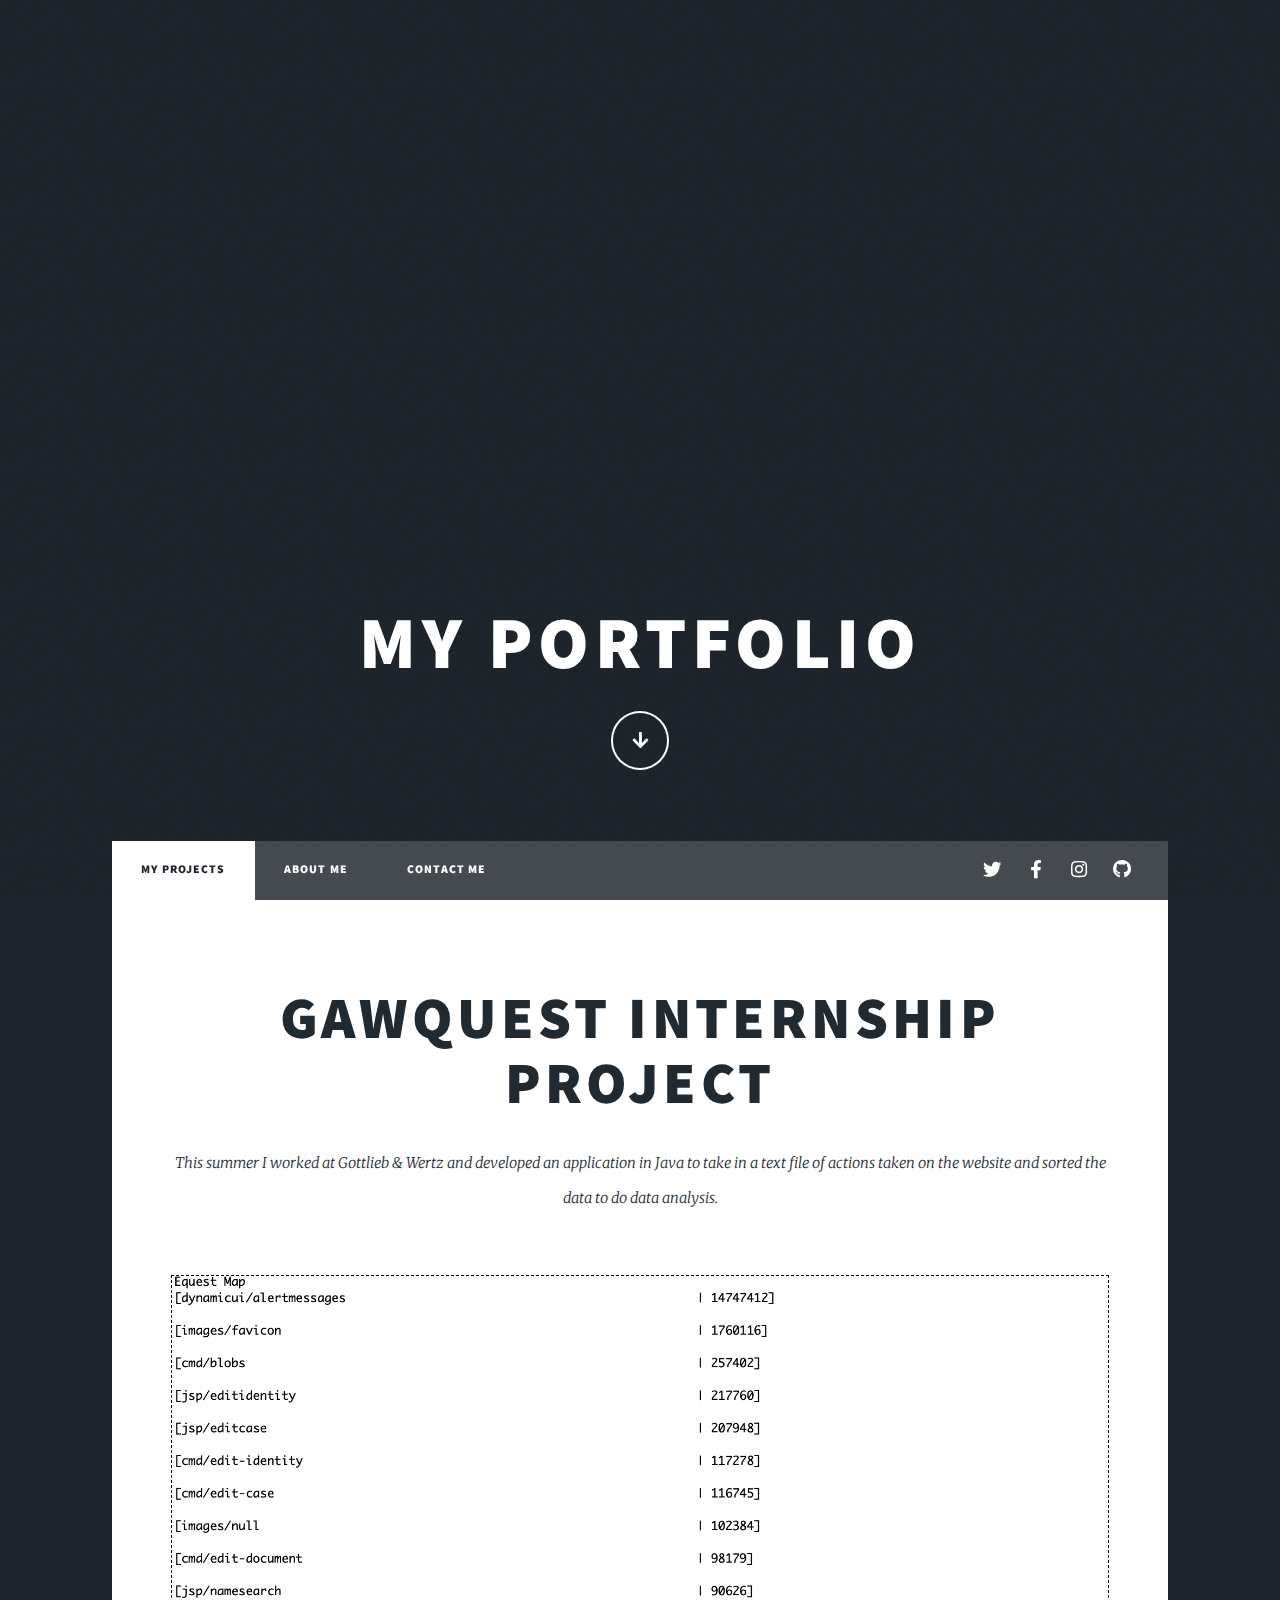
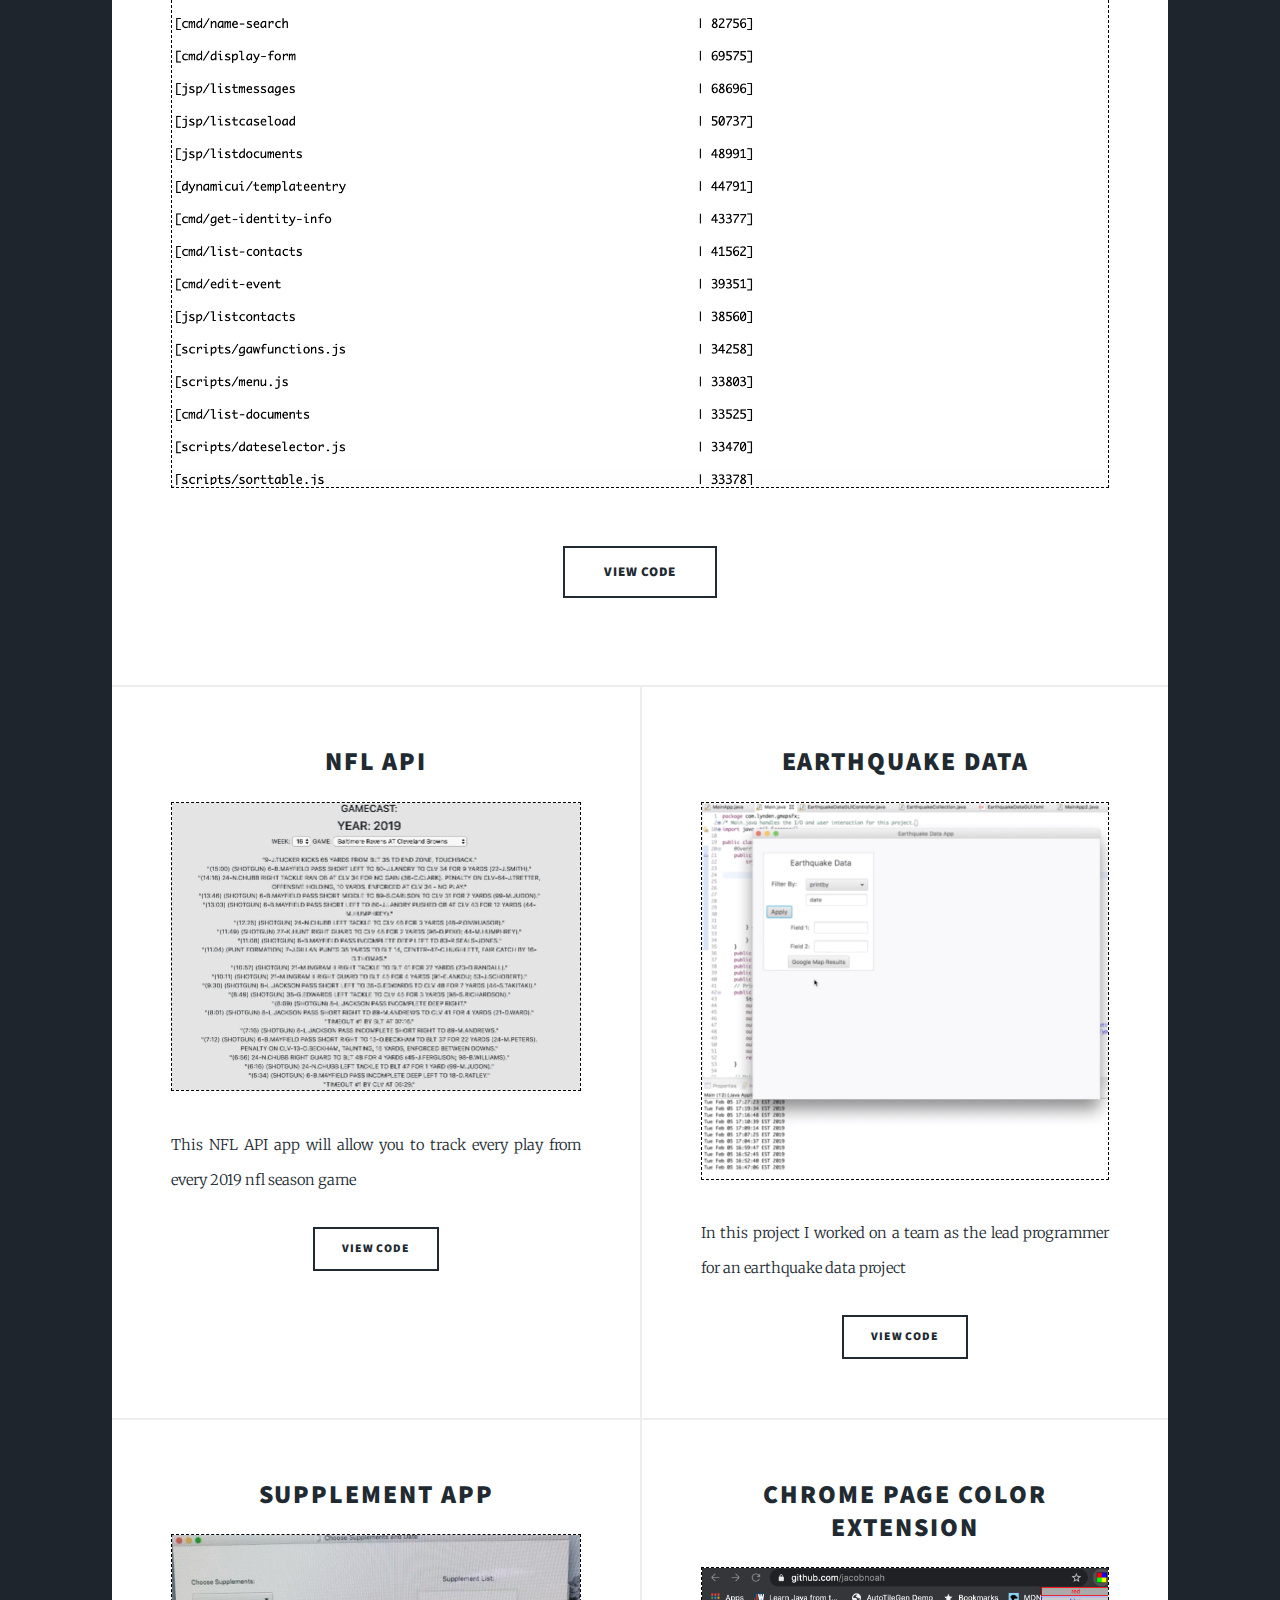
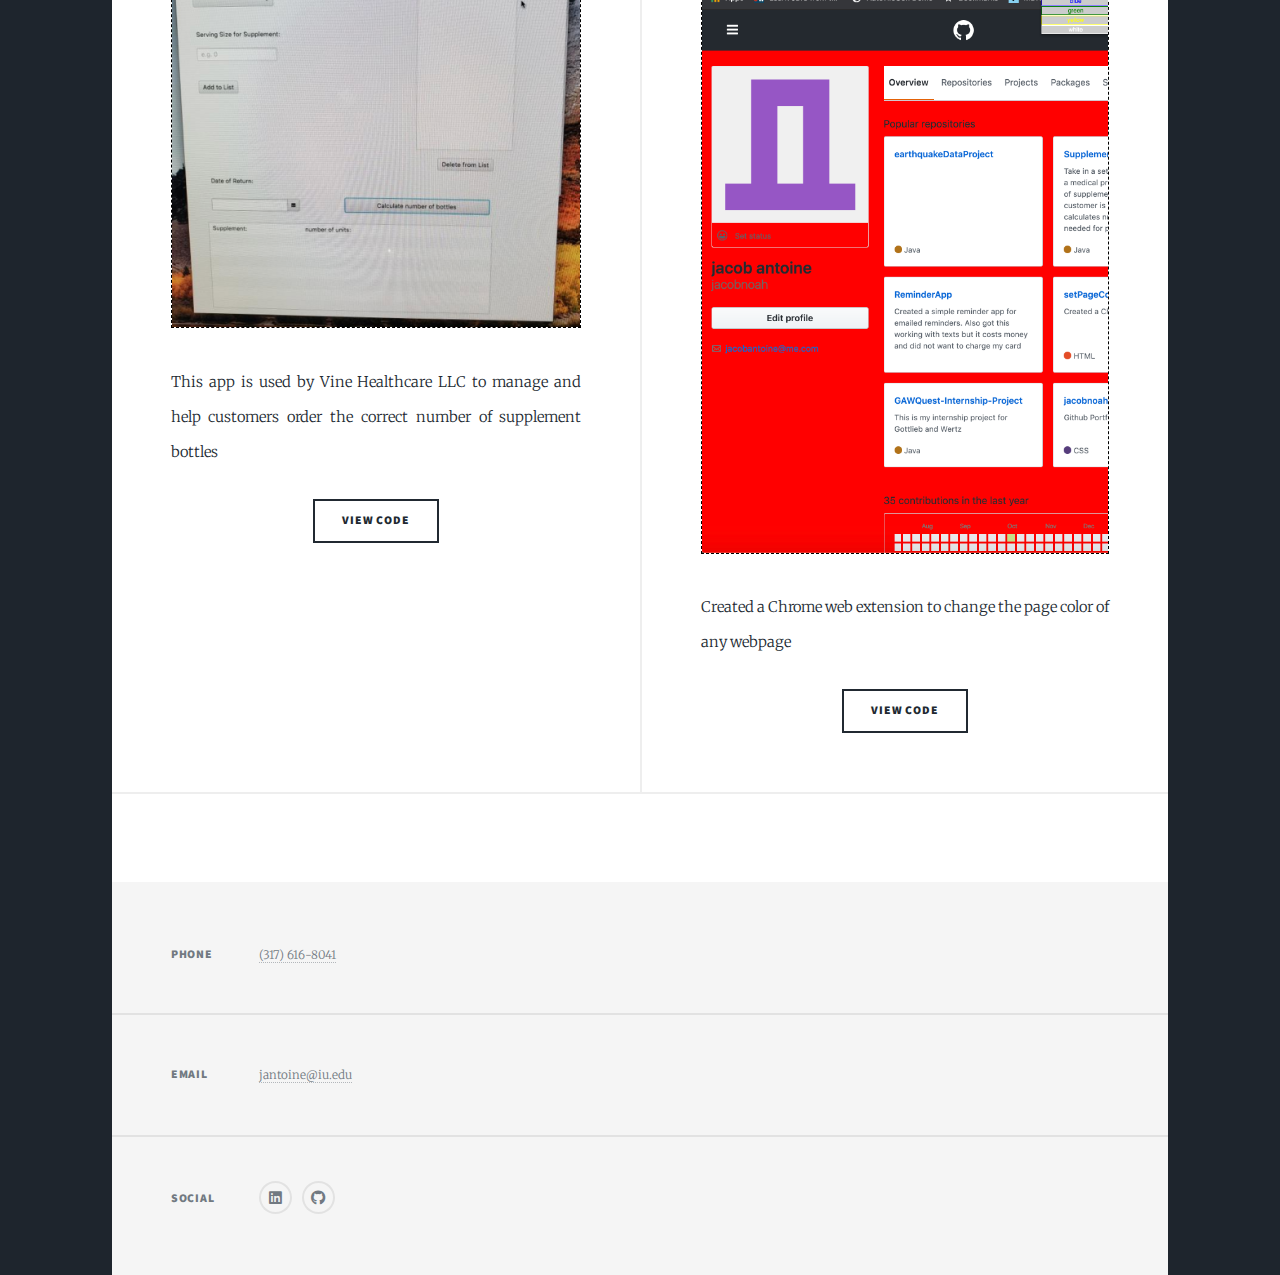
==== commit e05f37eb: "redoing basic index.html page" ====
--- a/index.html
+++ b/index.html
@@ -6,7 +6,7 @@
 -->
 <html>
 	<head>
-		<title>Massively by HTML5 UP</title>
+		<title>Jacob Antoine Portfolio</title>
 		<meta charset="utf-8" />
 		<meta name="viewport" content="width=device-width, initial-scale=1, user-scalable=no" />
 		<link rel="stylesheet" href="assets/css/main.css" />
@@ -19,10 +19,8 @@
 
 				<!-- Intro -->
 					<div id="intro">
-						<h1>This is<br />
-						Massively</h1>
-						<p>A free, fully responsive HTML5 + CSS3 site template designed by <a href="https://twitter.com/ajlkn">@ajlkn</a> for <a href="https://html5up.net">HTML5 UP</a><br />
-						and released for free under the <a href="https://html5up.net/license">Creative Commons license</a>.</p>
+						<h1>My Portfolio</h1>
+						
 						<ul class="actions">
 							<li><a href="#header" class="button icon solid solo fa-arrow-down scrolly">Continue</a></li>
 						</ul>
@@ -30,15 +28,15 @@
 
 				<!-- Header -->
 					<header id="header">
-						<a href="index.html" class="logo">Massively</a>
+						<a href="index.html" class="logo">Jacob Antoine</a>
 					</header>
 
 				<!-- Nav -->
 					<nav id="nav">
 						<ul class="links">
-							<li class="active"><a href="index.html">This is Massively</a></li>
-							<li><a href="generic.html">Generic Page</a></li>
-							<li><a href="elements.html">Elements Reference</a></li>
+							<li class="active"><a href="index.html">My Projects</a></li>
+							<li><a href="generic.html">About Me</a></li>
+							<li><a href="elements.html">Contact Me</a></li>
 						</ul>
 						<ul class="icons">
 							<li><a href="#" class="icon brands fa-twitter"><span class="label">Twitter</span></a></li>
@@ -54,16 +52,18 @@
 						<!-- Featured Post -->
 							<article class="post featured">
 								<header class="major">
-									<span class="date">April 25, 2017</span>
-									<h2><a href="#">And this is a<br />
-									massive headline</a></h2>
-									<p>Aenean ornare velit lacus varius enim ullamcorper proin aliquam<br />
-									facilisis ante sed etiam magna interdum congue. Lorem ipsum dolor<br />
-									amet nullam sed etiam veroeros.</p>
+									
+									<h2><a href="#">Gawquest Internship Project</a></h2>
+									<p>This summer I worked at Gottlieb &amp; Wertz and developed an application in Java to 
+									take in a text file of actions taken on the website and sorted the data to do data analysis. 	
+									</p>
 								</header>
-								<a href="#" class="image main"><img src="images/pic01.jpg" alt="" /></a>
+								<div class=viewProject>
+									<a href="#" class="image main"><img src="images/regex.png" alt="" /></a>
+									<button type="button" class="overImage"> View Project </button>
+								</div>
 								<ul class="actions special">
-									<li><a href="#" class="button large">Full Story</a></li>
+									<li><a href="#" class="button large">View Code</a></li>
 								</ul>
 							</article>
 
@@ -71,82 +71,72 @@
 							<section class="posts">
 								<article>
 									<header>
-										<span class="date">April 24, 2017</span>
-										<h2><a href="#">Sed magna<br />
-										ipsum faucibus</a></h2>
+										
+										<h2><a href="#">NFL API<br />
+										</a></h2>
 									</header>
-									<a href="#" class="image fit"><img src="images/pic02.jpg" alt="" /></a>
-									<p>Donec eget ex magna. Interdum et malesuada fames ac ante ipsum primis in faucibus. Pellentesque venenatis dolor imperdiet dolor mattis sagittis magna etiam.</p>
+									<div class=viewProject>
+										<a href="#" class="image fit"><img src="images/nflAPI.png" alt="" /></a>
+										<button type="button" class="overPost"> View Project </button>
+										<p>This NFL API app will allow you to track every play from every 2019 nfl season game</p>
+									</div>
 									<ul class="actions special">
-										<li><a href="#" class="button">Full Story</a></li>
+										<li><a href="#" class="button">View Code</a></li>
 									</ul>
 								</article>
+
 								<article>
 									<header>
-										<span class="date">April 22, 2017</span>
-										<h2><a href="#">Primis eget<br />
-										imperdiet lorem</a></h2>
+										
+										<h2><a href="#">Earthquake Data</a></h2>
 									</header>
-									<a href="#" class="image fit"><img src="images/pic03.jpg" alt="" /></a>
-									<p>Donec eget ex magna. Interdum et malesuada fames ac ante ipsum primis in faucibus. Pellentesque venenatis dolor imperdiet dolor mattis sagittis magna etiam.</p>
+									<div class=viewProject>
+										<a href="#" class="image fit"><img src="images/EarthquakeData.png" alt="" /></a>
+										<button type="button" class="overPost"> View Project </button>
+										<p>In this project I worked on a team as the lead programmer for an earthquake data project</p>
+									</div>
 									<ul class="actions special">
-										<li><a href="#" class="button">Full Story</a></li>
+										<li><a href="#" class="button">View Code</a></li>
 									</ul>
 								</article>
+
+
 								<article>
 									<header>
-										<span class="date">April 18, 2017</span>
-										<h2><a href="#">Ante mattis<br />
-										interdum dolor</a></h2>
+										
+										<h2><a href="#">Supplement App</a></h2>
 									</header>
-									<a href="#" class="image fit"><img src="images/pic04.jpg" alt="" /></a>
-									<p>Donec eget ex magna. Interdum et malesuada fames ac ante ipsum primis in faucibus. Pellentesque venenatis dolor imperdiet dolor mattis sagittis magna etiam.</p>
+									<div class=viewProject>
+										<a href="#" class="image fit"><img src="images/suppAPP.png" alt="" /></a>
+										<button type="button" class="overPost"> View Project </button>
+										<p>This app is used by Vine Healthcare LLC to manage and help customers order the correct number of supplement bottles</p>
+									</div>
 									<ul class="actions special">
-										<li><a href="#" class="button">Full Story</a></li>
+										<li><a href="#" class="button">View Code</a></li>
 									</ul>
 								</article>
+								
+
 								<article>
 									<header>
-										<span class="date">April 14, 2017</span>
-										<h2><a href="#">Tempus sed<br />
-										nulla imperdiet</a></h2>
+										
+										<h2><a href="#">Chrome Page Color Extension</a></h2>
 									</header>
-									<a href="#" class="image fit"><img src="images/pic05.jpg" alt="" /></a>
-									<p>Donec eget ex magna. Interdum et malesuada fames ac ante ipsum primis in faucibus. Pellentesque venenatis dolor imperdiet dolor mattis sagittis magna etiam.</p>
+									<div class=viewProject>
+										<a href="#" class="image fit"><img src="images/ChromeColor.png" alt="" /></a>
+										<button type="button" class="overPost"> View Project </button>
+										<p>Created a Chrome web extension to change the page color of any webpage</p>
+									</div>
 									<ul class="actions special">
-										<li><a href="#" class="button">Full Story</a></li>
-									</ul>
-								</article>
-								<article>
-									<header>
-										<span class="date">April 11, 2017</span>
-										<h2><a href="#">Odio magna<br />
-										sed consectetur</a></h2>
-									</header>
-									<a href="#" class="image fit"><img src="images/pic06.jpg" alt="" /></a>
-									<p>Donec eget ex magna. Interdum et malesuada fames ac ante ipsum primis in faucibus. Pellentesque venenatis dolor imperdiet dolor mattis sagittis magna etiam.</p>
-									<ul class="actions special">
-										<li><a href="#" class="button">Full Story</a></li>
-									</ul>
-								</article>
-								<article>
-									<header>
-										<span class="date">April 7, 2017</span>
-										<h2><a href="#">Augue lorem<br />
-										primis vestibulum</a></h2>
-									</header>
-									<a href="#" class="image fit"><img src="images/pic07.jpg" alt="" /></a>
-									<p>Donec eget ex magna. Interdum et malesuada fames ac ante ipsum primis in faucibus. Pellentesque venenatis dolor imperdiet dolor mattis sagittis magna etiam.</p>
-									<ul class="actions special">
-										<li><a href="#" class="button">Full Story</a></li>
+										<li><a href="#" class="button">View Code</a></li>
 									</ul>
 								</article>
 							</section>
 
 						<!-- Footer -->
 							<footer>
-								<div class="pagination">
-									<!--<a href="#" class="previous">Prev</a>-->
+								<!-- <div class="pagination">
+									<a href="#" class="previous">Prev</a>
 									<a href="#" class="page active">1</a>
 									<a href="#" class="page">2</a>
 									<a href="#" class="page">3</a>
@@ -155,54 +145,29 @@
 									<a href="#" class="page">9</a>
 									<a href="#" class="page">10</a>
 									<a href="#" class="next">Next</a>
-								</div>
+								</div> -->
 							</footer>
 
 					</div>
 
 				<!-- Footer -->
 					<footer id="footer">
-						<section>
-							<form method="post" action="#">
-								<div class="fields">
-									<div class="field">
-										<label for="name">Name</label>
-										<input type="text" name="name" id="name" />
-									</div>
-									<div class="field">
-										<label for="email">Email</label>
-										<input type="text" name="email" id="email" />
-									</div>
-									<div class="field">
-										<label for="message">Message</label>
-										<textarea name="message" id="message" rows="3"></textarea>
-									</div>
-								</div>
-								<ul class="actions">
-									<li><input type="submit" value="Send Message" /></li>
-								</ul>
-							</form>
-						</section>
+						
 						<section class="split contact">
-							<section class="alt">
-								<h3>Address</h3>
-								<p>1234 Somewhere Road #87257<br />
-								Nashville, TN 00000-0000</p>
-							</section>
+							
 							<section>
 								<h3>Phone</h3>
-								<p><a href="#">(000) 000-0000</a></p>
+								<p><a href="#">(317) 616-8041</a></p>
 							</section>
 							<section>
 								<h3>Email</h3>
-								<p><a href="#">info@untitled.tld</a></p>
+								<p><a href="#">jantoine@iu.edu</a></p>
 							</section>
 							<section>
 								<h3>Social</h3>
 								<ul class="icons alt">
-									<li><a href="#" class="icon brands alt fa-twitter"><span class="label">Twitter</span></a></li>
-									<li><a href="#" class="icon brands alt fa-facebook-f"><span class="label">Facebook</span></a></li>
-									<li><a href="#" class="icon brands alt fa-instagram"><span class="label">Instagram</span></a></li>
+									
+									<li><a href="#" class="icon brands alt fa-linkedin"><span class="label">LinkedIn</span></a></li>
 									<li><a href="#" class="icon brands alt fa-github"><span class="label">GitHub</span></a></li>
 								</ul>
 							</section>
@@ -210,9 +175,9 @@
 					</footer>
 
 				<!-- Copyright -->
-					<div id="copyright">
+					<!-- <div id="copyright">
 						<ul><li>&copy; Untitled</li><li>Design: <a href="https://html5up.net">HTML5 UP</a></li></ul>
-					</div>
+					</div> -->
 
 			</div>
 
--- a/assets/css/main.css
+++ b/assets/css/main.css
@@ -1,10 +1,10 @@
 @import url(fontawesome-all.min.css);
 @import url("https://fonts.googleapis.com/css?family=Merriweather:300,700,300italic,700italic|Source+Sans+Pro:900");
 
-/*
-	Massively by HTML5 UP
-	html5up.net | @ajlkn
-	Free for personal and commercial use under the CCA 3.0 license (html5up.net/license)
+/*
+	Massively by HTML5 UP
+	html5up.net | @ajlkn
+	Free for personal and commercial use under the CCA 3.0 license (html5up.net/license)
 */
 
 html, body, div, span, applet, object,
@@ -2060,7 +2060,37 @@
 	}
 
 /* Button */
-
+	.viewProject {
+		position : relative;
+	}
+
+	.overImage {
+		
+		display : none;
+		position : absolute;
+		margin-left: auto;
+		margin-right: auto;
+		left: 0;
+		right: 0;
+		top : 50%; 
+	}
+	.overPost {
+		
+		display : none;
+		position : absolute;
+		margin-left: auto;
+		margin-right: auto;
+		left: 0;
+		right: 0;
+		top : 20%; 
+	}
+	
+	a:hover + .overImage, .overImage:hover {
+		display: inline-block;
+	}
+	a:hover + .overPost, .overPost:hover {
+		display: inline-block;
+	}
 	input[type="submit"],
 	input[type="reset"],
 	input[type="button"],
@@ -2215,8 +2245,8 @@
 		input[type="button"]:hover,
 		button:hover,
 		.button:hover {
-			box-shadow: inset 0 0 0 2px #18bfef;
-			color: #18bfef !important;
+			box-shadow: inset 0 0 0 2px #1851ef;
+			color: #1851ef !important;
 		}
 
 		input[type="submit"].primary,
@@ -2622,6 +2652,7 @@
 			display: block;
 			margin: 2.5rem 0;
 			width: 100%;
+			border : 1px dashed black;
 		}
 
 			.image.fit:first-child {
@@ -2636,6 +2667,8 @@
 			display: block;
 			margin: 4rem 0;
 			width: 100%;
+			position : relative;
+			border: 1px dashed black;
 		}
 
 			.image.main:first-child {
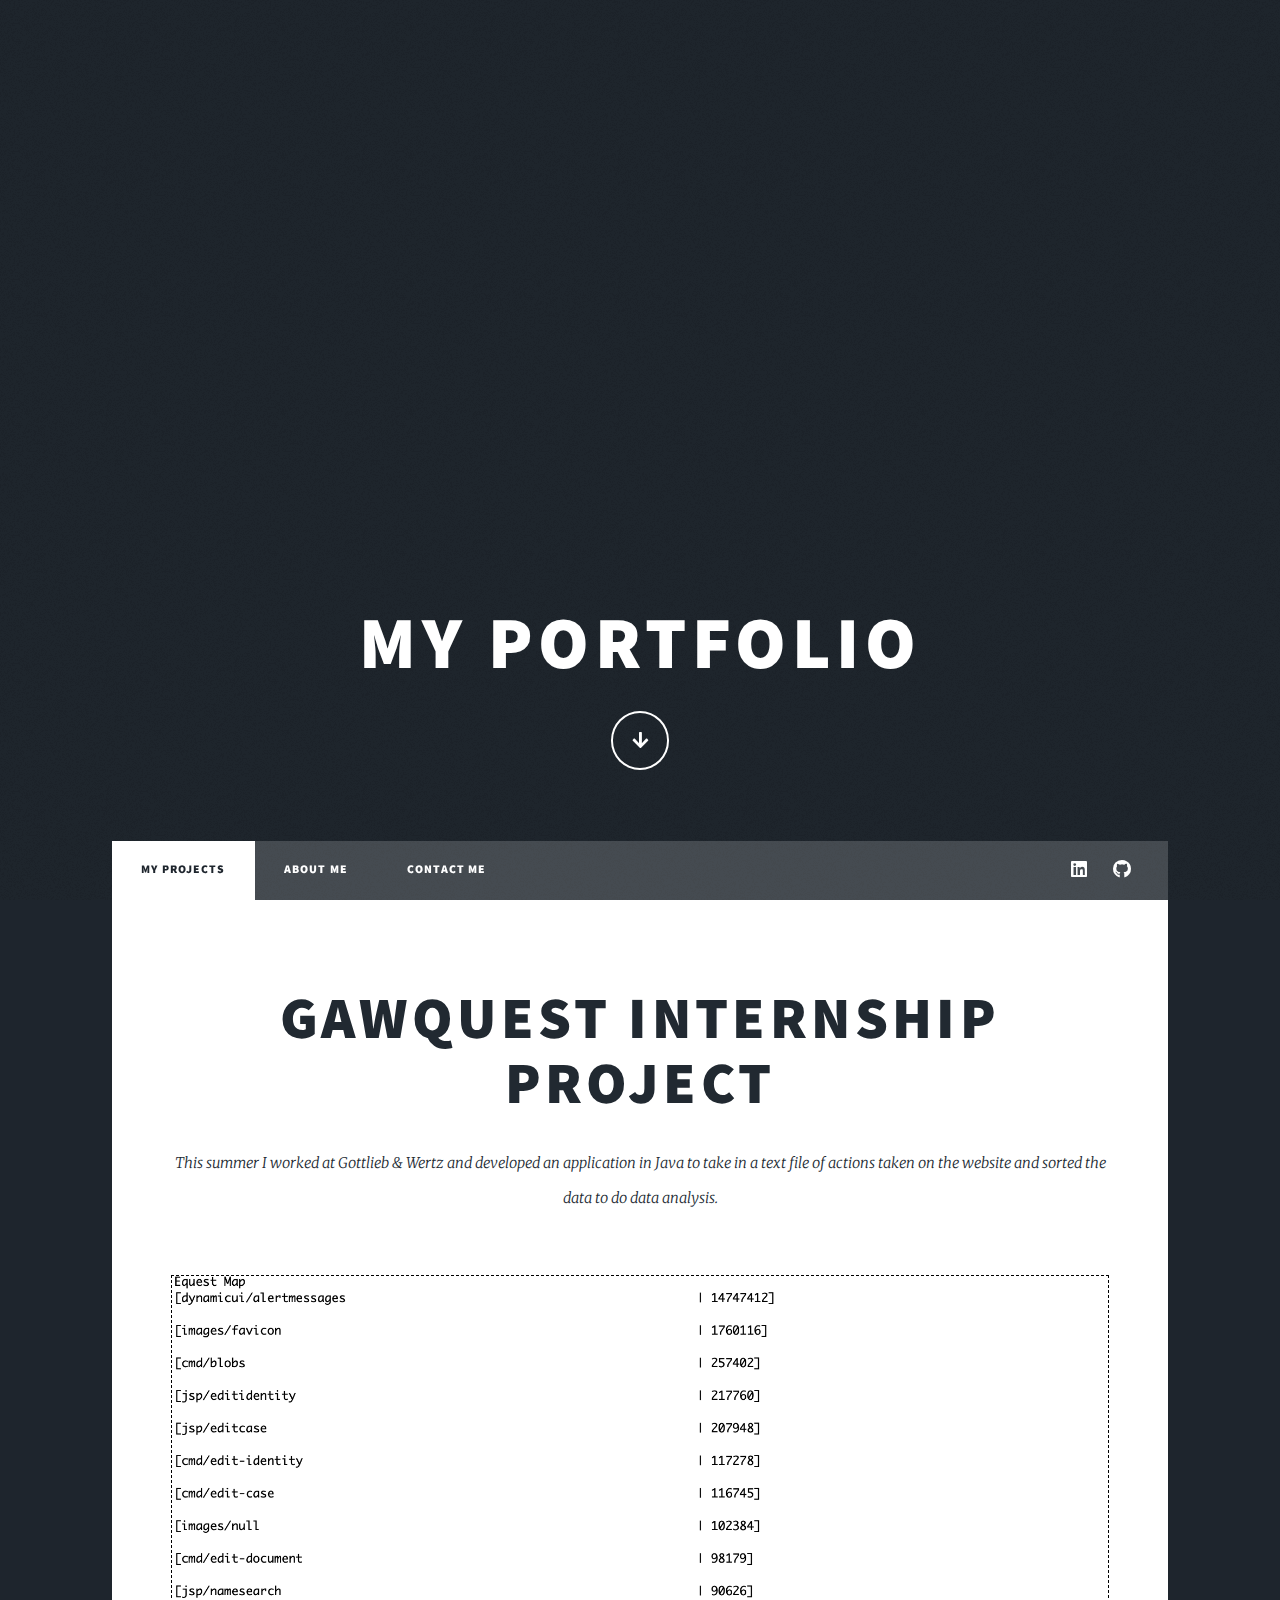
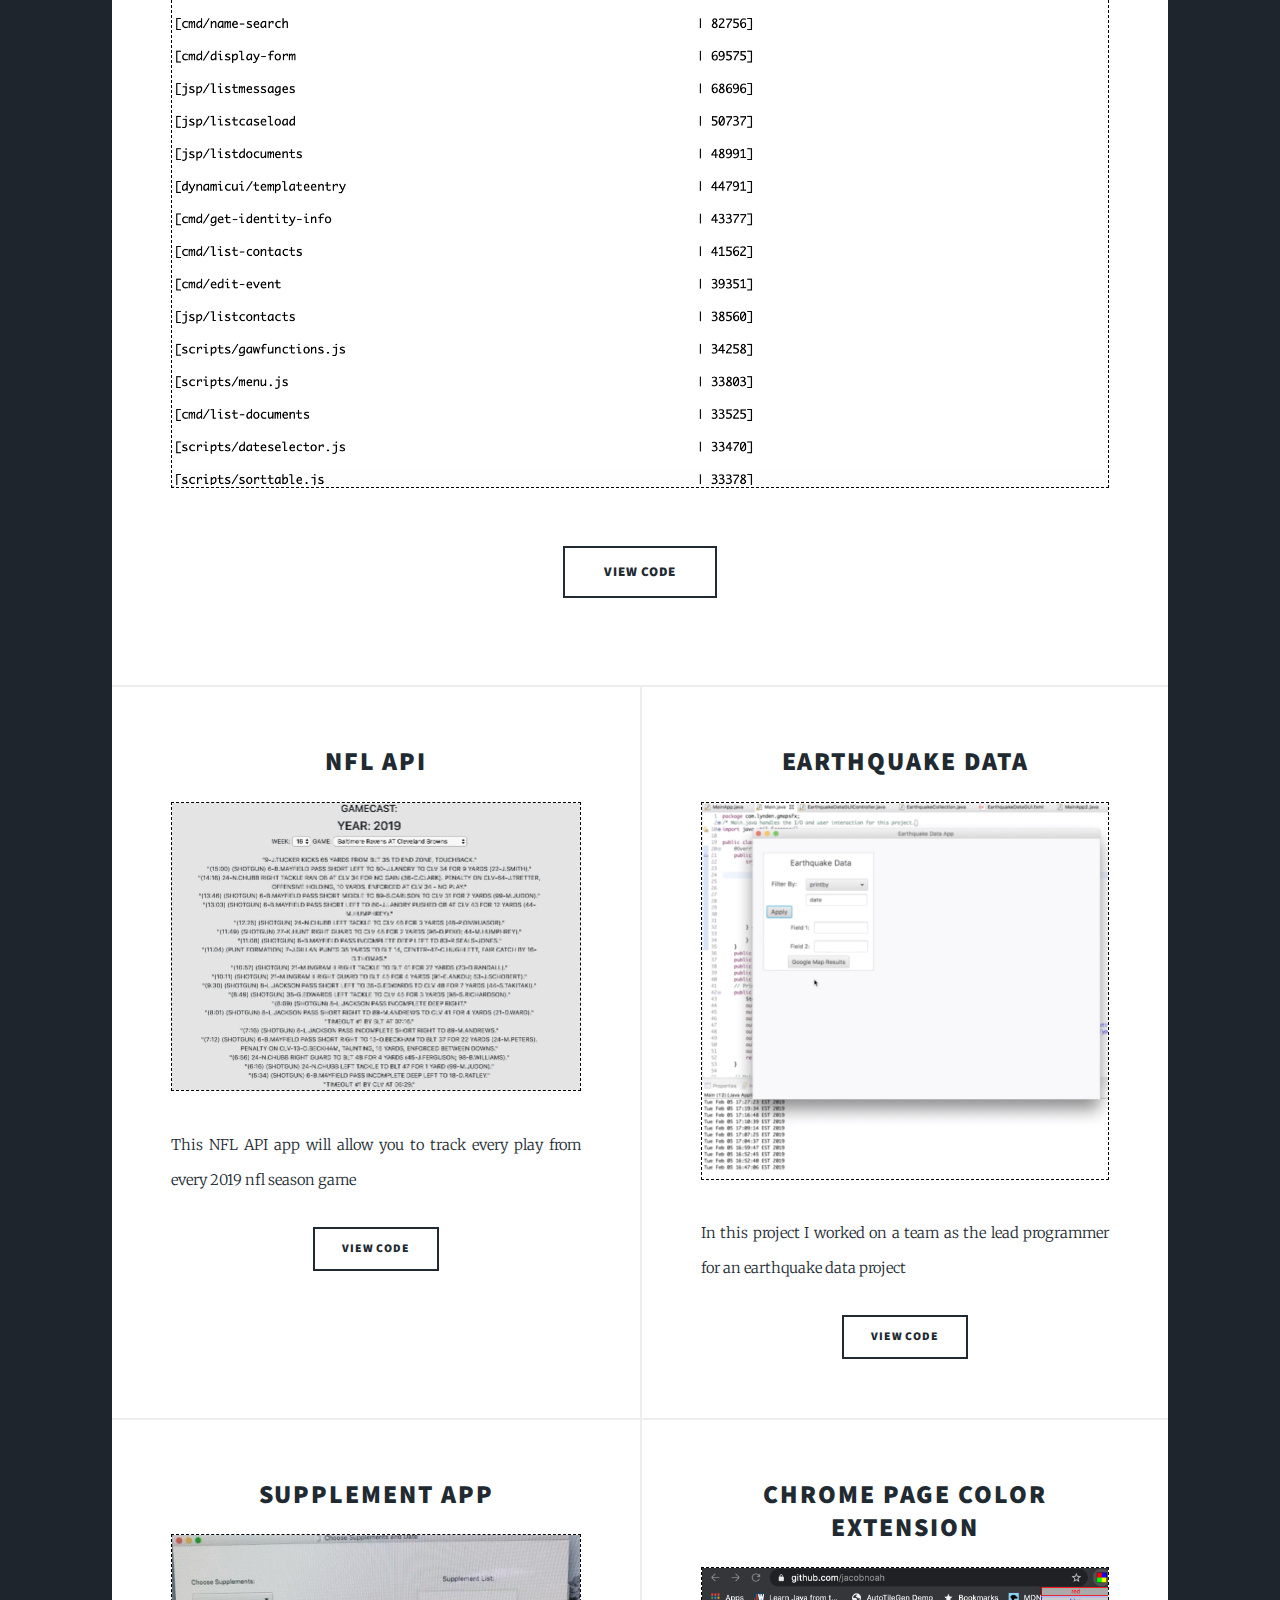
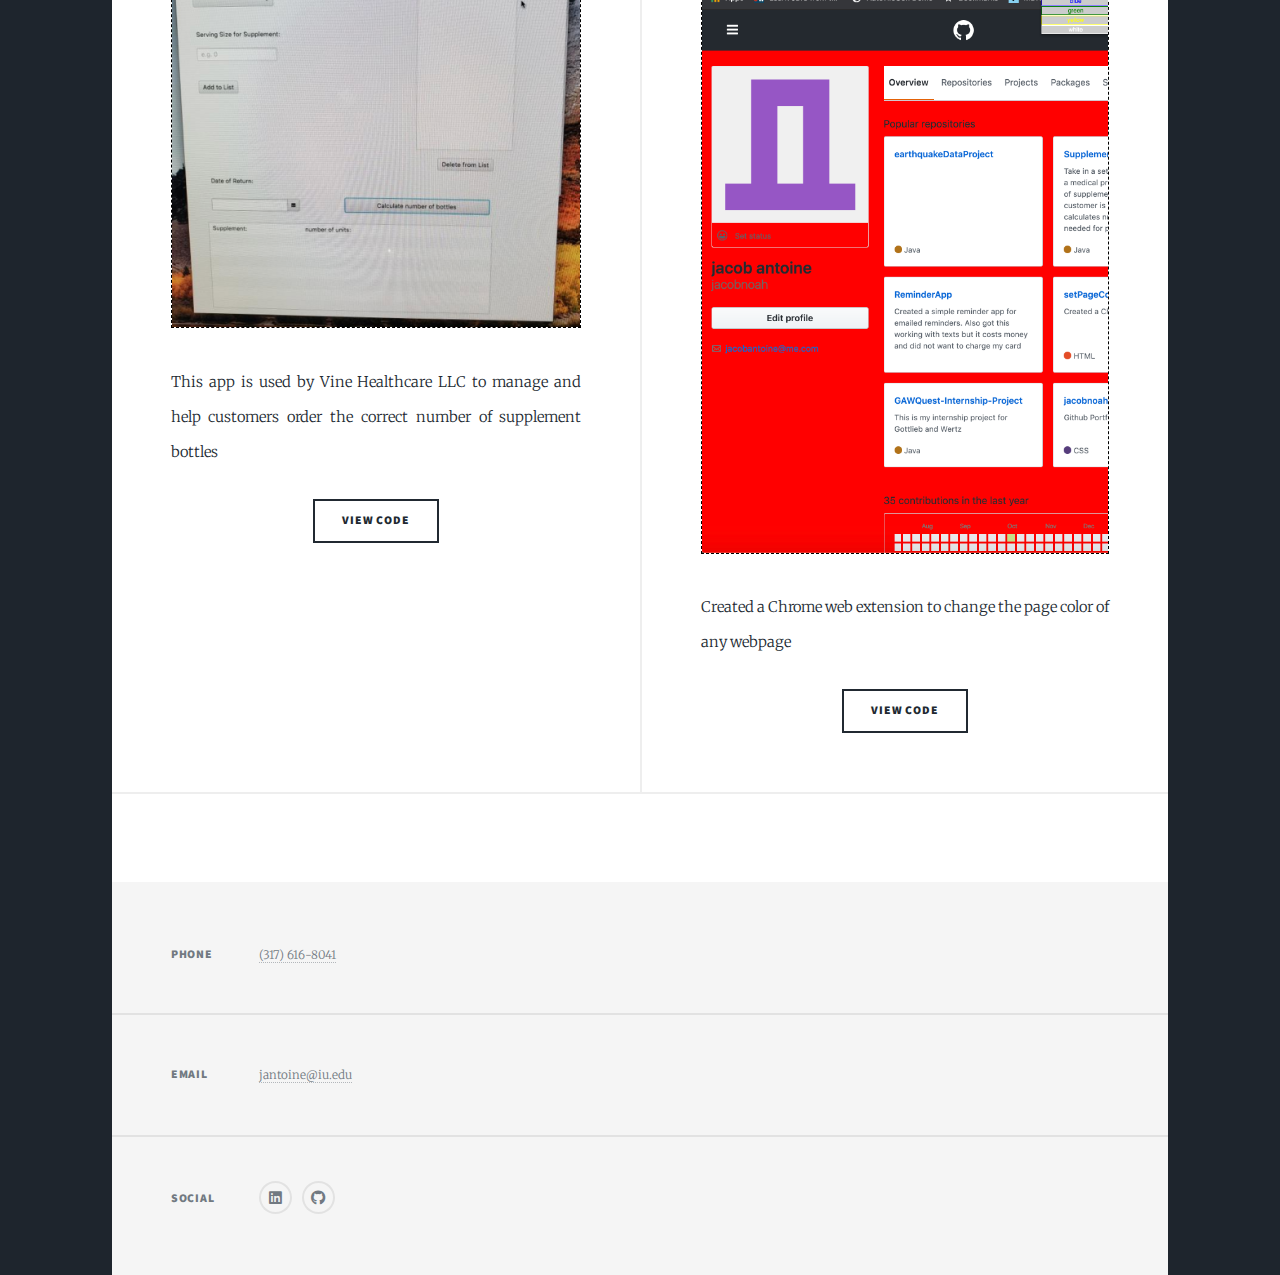
==== commit c27d7d6c: "Adding last files and changes" ====
--- a/index.html
+++ b/index.html
@@ -39,10 +39,9 @@
 							<li><a href="elements.html">Contact Me</a></li>
 						</ul>
 						<ul class="icons">
-							<li><a href="#" class="icon brands fa-twitter"><span class="label">Twitter</span></a></li>
-							<li><a href="#" class="icon brands fa-facebook-f"><span class="label">Facebook</span></a></li>
-							<li><a href="#" class="icon brands fa-instagram"><span class="label">Instagram</span></a></li>
-							<li><a href="#" class="icon brands fa-github"><span class="label">GitHub</span></a></li>
+							
+							<li><a href="https://www.linkedin.com/in/jacob-antoine-8b0165134/" class="icon brands fa-linkedin" target="_blank"><span class="label">LinkedIn</span></a></li>
+							<li><a href="https://github.com/jacobnoah" class="icon brands fa-github" target="_blank"><span class="label">GitHub</span></a></li>
 						</ul>
 					</nav>
 
@@ -53,17 +52,17 @@
 							<article class="post featured">
 								<header class="major">
 									
-									<h2><a href="#">Gawquest Internship Project</a></h2>
+									<h2><a href="GAWQuest.html">Gawquest Internship Project</a></h2>
 									<p>This summer I worked at Gottlieb &amp; Wertz and developed an application in Java to 
 									take in a text file of actions taken on the website and sorted the data to do data analysis. 	
 									</p>
 								</header>
 								<div class=viewProject>
-									<a href="#" class="image main"><img src="images/regex.png" alt="" /></a>
-									<button type="button" class="overImage"> View Project </button>
+									<a href="GAWQuest.html" class="image main"><img src="images/regex.png" alt="" /></a>
+									<button type="button" class="overImage"> <a href="GAWQuest.html">View Project </a></button>
 								</div>
 								<ul class="actions special">
-									<li><a href="#" class="button large">View Code</a></li>
+									<li><a href="https://github.com/jacobnoah/GAWQuest-Internship-Project" class="button large">View Code</a></li>
 								</ul>
 							</article>
 
@@ -72,31 +71,31 @@
 								<article>
 									<header>
 										
-										<h2><a href="#">NFL API<br />
+										<h2><a href="nflAPI.html">NFL API<br />
 										</a></h2>
 									</header>
 									<div class=viewProject>
-										<a href="#" class="image fit"><img src="images/nflAPI.png" alt="" /></a>
-										<button type="button" class="overPost"> View Project </button>
+										<a href="nflAPI.html" class="image fit"><img src="images/nflAPI.png" alt="" /></a>
+										<button type="button" class="overPost"> <a href="nflAPI.html">View Project</a> </button>
 										<p>This NFL API app will allow you to track every play from every 2019 nfl season game</p>
 									</div>
 									<ul class="actions special">
-										<li><a href="#" class="button">View Code</a></li>
+										<li><a href="https://github.com/jacobnoah/nflAPI" class="button">View Code</a></li>
 									</ul>
 								</article>
 
 								<article>
 									<header>
 										
-										<h2><a href="#">Earthquake Data</a></h2>
+										<h2><a href="earthquakeData.html">Earthquake Data</a></h2>
 									</header>
 									<div class=viewProject>
-										<a href="#" class="image fit"><img src="images/EarthquakeData.png" alt="" /></a>
-										<button type="button" class="overPost"> View Project </button>
+										<a href="earthquakeData.html" class="image fit"><img src="images/EarthquakeData.png" alt="" /></a>
+										<button type="button" class="overPost"> <a href="earthquakeData.html">View Project </a></button>
 										<p>In this project I worked on a team as the lead programmer for an earthquake data project</p>
 									</div>
 									<ul class="actions special">
-										<li><a href="#" class="button">View Code</a></li>
+										<li><a href="https://github.com/jacobnoah/earthquakeDataProject" class="button">View Code</a></li>
 									</ul>
 								</article>
 
@@ -104,15 +103,15 @@
 								<article>
 									<header>
 										
-										<h2><a href="#">Supplement App</a></h2>
+										<h2><a href="suppApp.html">Supplement App</a></h2>
 									</header>
 									<div class=viewProject>
-										<a href="#" class="image fit"><img src="images/suppAPP.png" alt="" /></a>
-										<button type="button" class="overPost"> View Project </button>
+										<a href="suppApp.html" class="image fit"><img src="images/suppAPP.png" alt="" /></a>
+										<button type="button" class="overPost"> <a href="suppApp.html">View Project</a> </button>
 										<p>This app is used by Vine Healthcare LLC to manage and help customers order the correct number of supplement bottles</p>
 									</div>
 									<ul class="actions special">
-										<li><a href="#" class="button">View Code</a></li>
+										<li><a href="https://github.com/jacobnoah/SupplementCounter" class="button">View Code</a></li>
 									</ul>
 								</article>
 								
@@ -120,15 +119,15 @@
 								<article>
 									<header>
 										
-										<h2><a href="#">Chrome Page Color Extension</a></h2>
+										<h2><a href="pageColorExtension.html">Chrome Page Color Extension</a></h2>
 									</header>
 									<div class=viewProject>
-										<a href="#" class="image fit"><img src="images/ChromeColor.png" alt="" /></a>
-										<button type="button" class="overPost"> View Project </button>
+										<a href="pageColorExtension.html" class="image fit"><img src="images/ChromeColor.png" alt="" /></a>
+										<button type="button" class="overPost"> <a href="pageColorExtension.html">View Project </a></button>
 										<p>Created a Chrome web extension to change the page color of any webpage</p>
 									</div>
 									<ul class="actions special">
-										<li><a href="#" class="button">View Code</a></li>
+										<li><a href="https://github.com/jacobnoah/setPageColor" class="button">View Code</a></li>
 									</ul>
 								</article>
 							</section>
@@ -157,18 +156,18 @@
 							
 							<section>
 								<h3>Phone</h3>
-								<p><a href="#">(317) 616-8041</a></p>
+								<p><a href="tel:+13176168041">(317) 616-8041</a></p>
 							</section>
 							<section>
 								<h3>Email</h3>
-								<p><a href="#">jantoine@iu.edu</a></p>
+								<p><a href="mailto:jantoine@iu.edu?">jantoine@iu.edu</a></p>
 							</section>
 							<section>
 								<h3>Social</h3>
 								<ul class="icons alt">
 									
-									<li><a href="#" class="icon brands alt fa-linkedin"><span class="label">LinkedIn</span></a></li>
-									<li><a href="#" class="icon brands alt fa-github"><span class="label">GitHub</span></a></li>
+									<li><a href="https://www.linkedin.com/in/jacob-antoine-8b0165134/" class="icon brands alt fa-linkedin" target="_blank"><span class="label">LinkedIn</span></a></li>
+									<li><a href="https://github.com/jacobnoah" class="icon brands alt fa-github" target="_blank"><span class="label">GitHub</span></a></li>
 								</ul>
 							</section>
 						</section>
